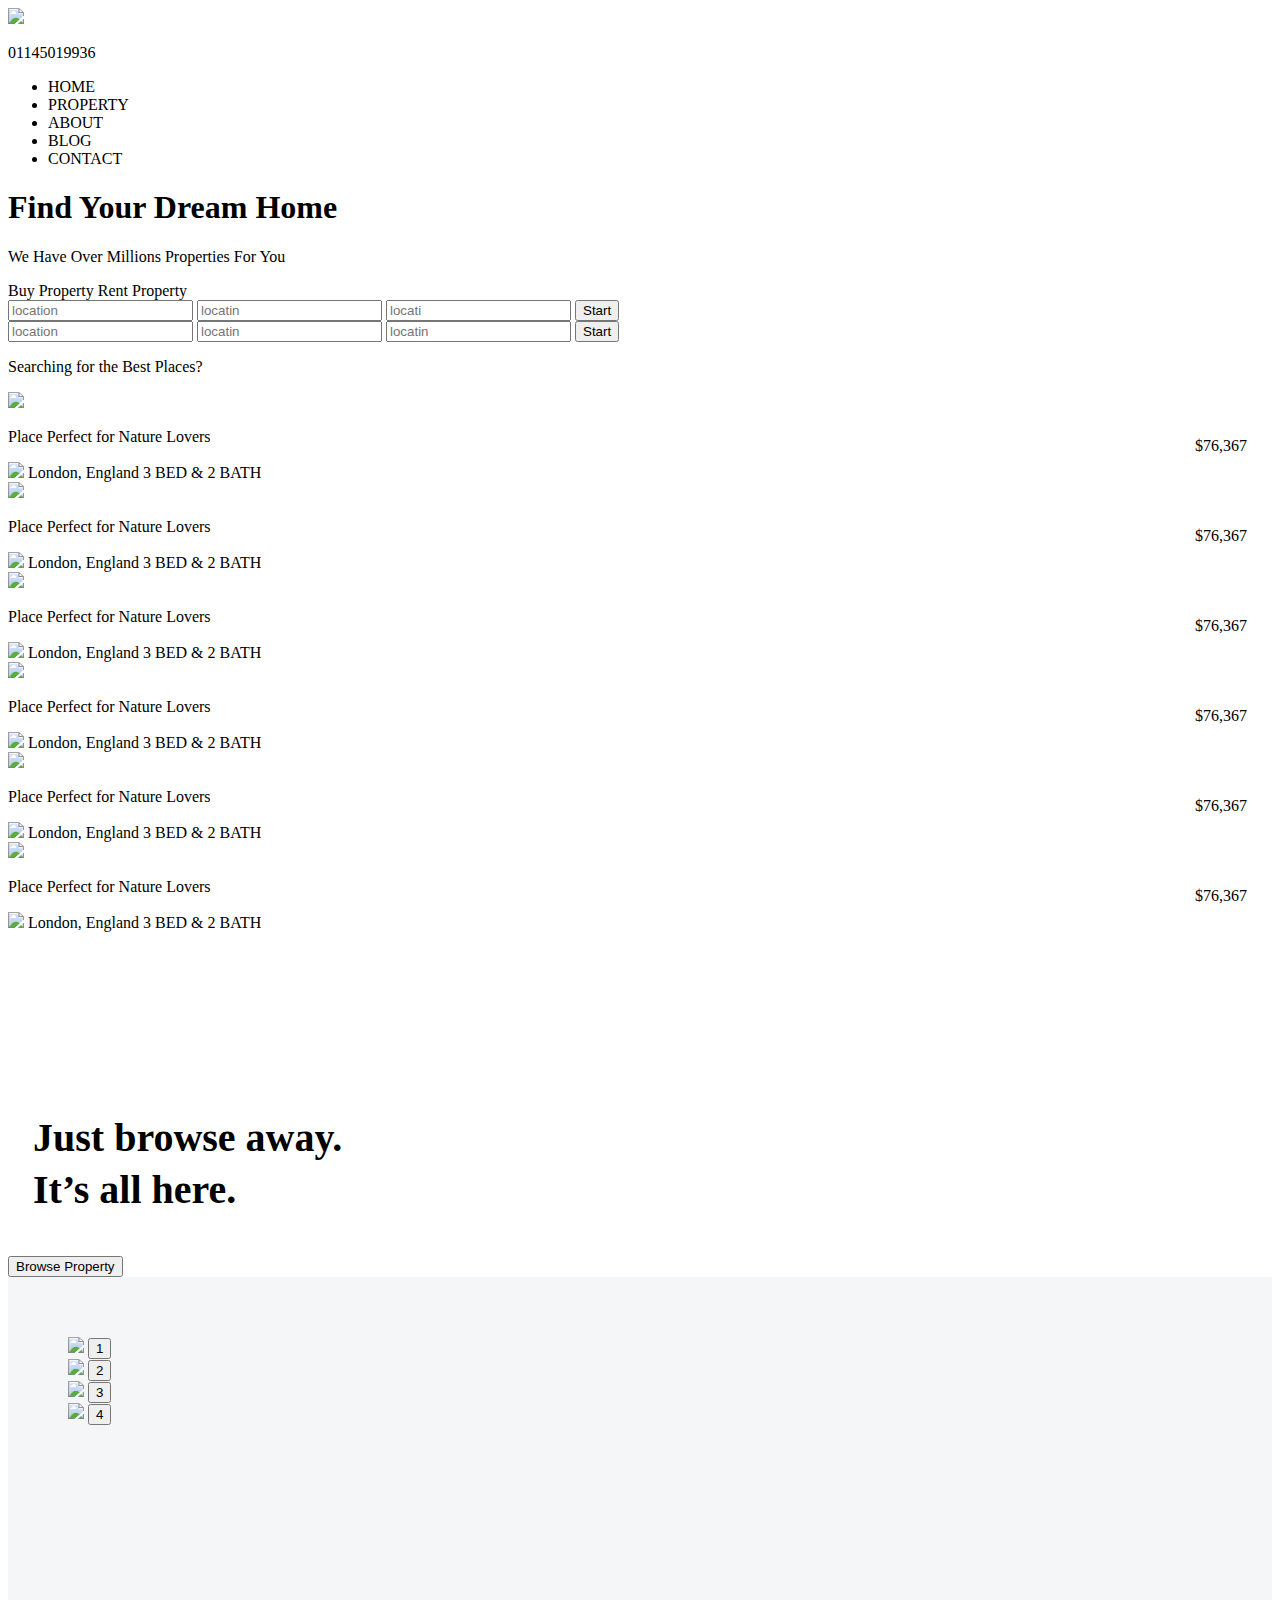
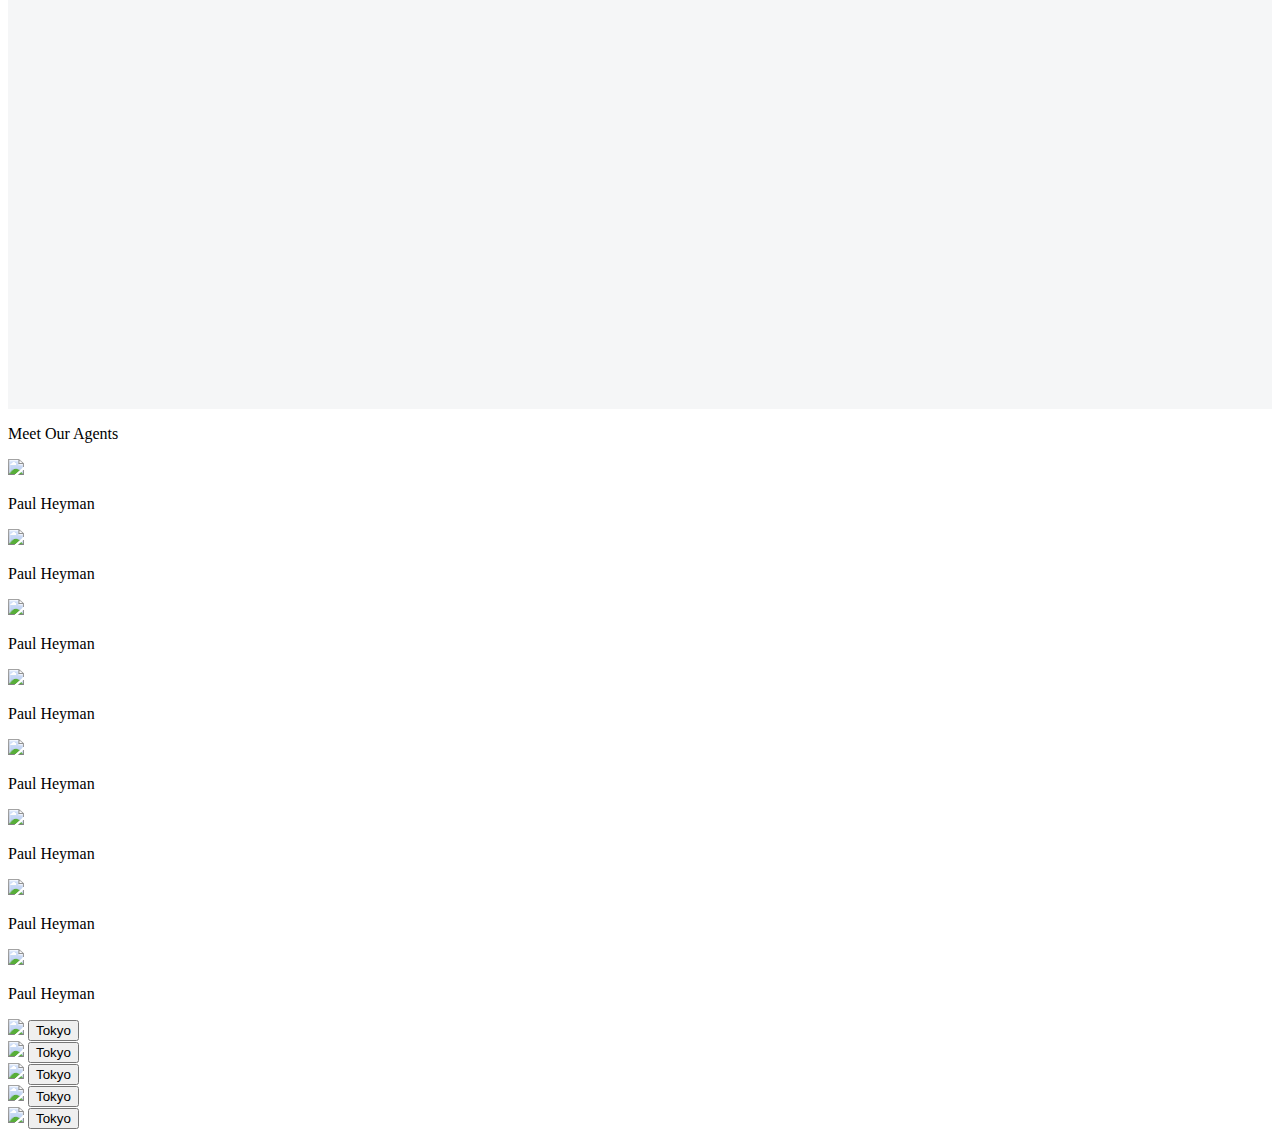
==== Real Estate Project/index.html @ 9f612362 "Update index.html" ====
<!DOCTYPE html>
<html lang="en">
<head>
    <meta charset="UTF-8">
    <meta name="viewport" content="width=device-width, initial-scale=1.0">
    <link rel="stylesheet" href="assets/css/normalize.css"/>
    <link rel="stylesheet" src="assets/css/style.css"/>
    <link rel="stylesheet" href="assets/Css/flickity.css"/>
    <link rel="preconnect" href="https://fonts.gstatic.com">
    <link href="https://fonts.googleapis.com/css2?family=Prompt&display=swap" rel="stylesheet">
    <script src="/assets/Js/plugin.js"></script>
    <script src="/assets/Js/flickity.pkgd.min.js"></script>

    <title>Testing</title>
</head>
<body>
    <nav>
        <div class="logo">
            <img src="/assets/Imgs/download.png">
        </div>
        <div class="phone">
            <p>01145019936</p>
        </div>
        <div class="list">
            <ul>
                <li>HOME</li>
                <li>PROPERTY</li>
                <li>ABOUT</li>
                <li>BLOG</li>
                <li>CONTACT</li>
            </ul>
        </div>
    </nav>
    <header>
        <div class="image">
            <div class="container">
                <div class="form">
                    <h1>Find Your Dream Home</h1>
                    <p>We Have Over Millions Properties For You</p>
                    <div class="nav">
                        <a onclick="Show1()" class="a1">Buy Property</a>
                        <a onclick="Show2(); chngcolor()" class="a2">Rent Property</a>
                    </div>
                    <div id = "form1" class="form1">
                    <input type="text" placeholder="location">
                    <input type="text" placeholder="locatin">
                    <input type="text" placeholder="locati">
                    <button>Start</button>

                    </div>
                    <div id="form2" class="form2">
                        <input type="text" placeholder="location">
                        <input type="text" placeholder="locatin">
                        <input type="text" placeholder="locatin">
                        <button>Start</button>
                    </div>
                </div>
                
            </div>
        </div>
        
    </header>
    <main>
        <div class="container">
            <p class="main-txt">
            Searching for the Best Places?
            </p>
            <div class="imgs">
                <div class="img1">
                    <img src="/assets/Imgs/download (1).png">
                    <div class="border">
                        <p>Place Perfect for Nature Lovers</p>
                        <img class="loc" src="/assets/Imgs/placeholder.svg">
                        <span class="txt1">
                        London, England
                        </span>
                        <span class="bed">3 BED & 2 BATH</span>
                        <span style="float: right;
                        margin-top: -25px;
                        margin-right: 25px;">$76,367
                        </span>
                    </div>
                    
                </div>
                <div class="img2">
                    <img src="/assets/Imgs/download (2).png">
                    <div class="border">
                        <p>Place Perfect for Nature Lovers</p>
                        <img class="loc" src="/assets/Imgs/placeholder.svg">
                        <span class="txt1">
                        London, England
                        </span>
                        <span class="bed">3 BED & 2 BATH</span>
                        <span style="float: right;
                        margin-top: -25px;
                        margin-right: 25px;">$76,367
                        </span>
                    </div>
                </div>
                <div class="img3">
                    <img src="/assets/Imgs/download (3).png">
                    <div class="border">
                        <p>Place Perfect for Nature Lovers</p>
                        <img class="loc" src="/assets/Imgs/placeholder.svg">
                        <span class="txt1">
                        London, England
                        </span>
                        <span class="bed">3 BED & 2 BATH</span>
                        <span style="float: right;
                        margin-top: -25px;
                        margin-right: 25px;">$76,367
                        </span>
                    </div>
                </div>
                <div class="img4">
                    <img src="/assets/Imgs/download (1).png">
                    <div class="border">
                        <p>Place Perfect for Nature Lovers</p>
                        <img class="loc" src="/assets/Imgs/placeholder.svg">
                        <span class="txt1">
                        London, England
                        </span>
                        <span class="bed">3 BED & 2 BATH</span>
                        <span style="float: right;
                        margin-top: -25px;
                        margin-right: 25px;">$76,367
                        </span>
                    </div>
                </div>
                <div class="img5">
                    <img src="/assets/Imgs/download (2).png">
                    <div class="border">
                        <p>Place Perfect for Nature Lovers</p>
                        <img class="loc" src="/assets/Imgs/placeholder.svg">
                        <span class="txt1">
                        London, England
                        </span>
                        <span class="bed">3 BED & 2 BATH</span>
                        <span style="float: right;
                        margin-top: -25px;
                        margin-right: 25px;">$76,367
                        </span>
                    </div>
                </div>
                <div class="img6">
                    <img src="/assets/Imgs/download (3).png">
                    <div class="border">
                        <p>Place Perfect for Nature Lovers</p>
                        <img class="loc" src="/assets/Imgs/placeholder.svg">
                        <span class="txt1">
                        London, England
                        </span>
                        <span class="bed">3 BED & 2 BATH</span>
                        <span style="float: right;
                        margin-top: -25px;
                        margin-right: 25px;">$76,367
                        </span>
                    </div>
                </div>
            </div>
        </div>
        <section class="section-lft">
            <div class="lft">
                <p style="line-height: 1.3;font-size: 40px;font-weight: 700;margin-left: 25px; margin-top:20vh;">
                    Just browse away.<br>
                    It’s all here.
                </p>
                <button class="btn-2" type="button">Browse Property</button>
            </div>
            <div class="rit"></div>
        </section>
        <div style="    background: #F5F6F7; height: 68vh; padding: 60px;">
            <div class="container1">
                <section class="dwayer">
                    <div class="sora1">
                        <img src="/assets/Imgs/download (5).png">
                        <button type="button">1</button>
                    </div>
                    <div class="sora2">
                        <img src="/assets/Imgs/download (5).png">
                        <button type="button">2</button>
                    </div>
                    <div class="sora3">
                        <img src="/assets/Imgs/download (5).png">
                        <button type="button">3</button>
                    </div>
                    <div class="sora4">
                        <img src="/assets/Imgs/download (5).png">
                        <button type="button">4</button>
                    </div>
                </section>
            </div>
        </div>
        <section>
            <p class="txtt">
                Meet Our Agents
            </p>

            <div class="main-carousel" data-flickity='{ "cellAlign": "center", "contain": true }'>
                <div class="cell"><img src="/assets/Imgs/download (6).png">
                    <p>Paul Heyman</p>
                </div>
                <div class="cell"><img src="/assets/Imgs/download (6).png">
                    <p>Paul Heyman</p>
        
                </div>
                <div class="cell"><img src="/assets/Imgs/download (6).png">
                    <p>Paul Heyman</p>
        
                </div>
                <div class="cell"><img src="/assets/Imgs/download (6).png">
                    <p>Paul Heyman</p>
        
                </div>
                <div class="cell"><img src="/assets/Imgs/download (6).png">
                    <p>Paul Heyman</p>
        
                </div>
                <div class="cell"><img src="/assets/Imgs/download (6).png">
                    <p>Paul Heyman</p>
        
                </div>
                <div class="cell"><img src="/assets/Imgs/download (6).png">
                    <p>Paul Heyman</p>
        
                </div>
                <div class="cell"><img src="/assets/Imgs/download (6).png">
                    <p>Paul Heyman</p>
        
                </div>
            </div>
        </section>
        <section>
            <div class="pic">
                <div class="pics">
                    <img src="/assets/Imgs/download (7).png">
                    <button type="button">Tokyo</button>   
                </div>
                <div class="pics">
                    <img src="/assets/Imgs/download (7).png">
                    <button type="button">Tokyo</button>   
 
                </div>
                <div class="pics">
                    <img src="/assets/Imgs/download (7).png">
                    <button type="button">Tokyo</button>   
 
                </div>
                <div class="pics">
                    <img src="/assets/Imgs/download (7).png">
                    <button type="button">Tokyo</button>     
                </div>
                <div class="pics">
                    <img src="/assets/Imgs/download (7).png">
                    <button type="button">Tokyo</button>   
                </div>
            </div>
            <div class="footer">
                
            </div>
        </section>
    </main>



    

    
</body>
</html>
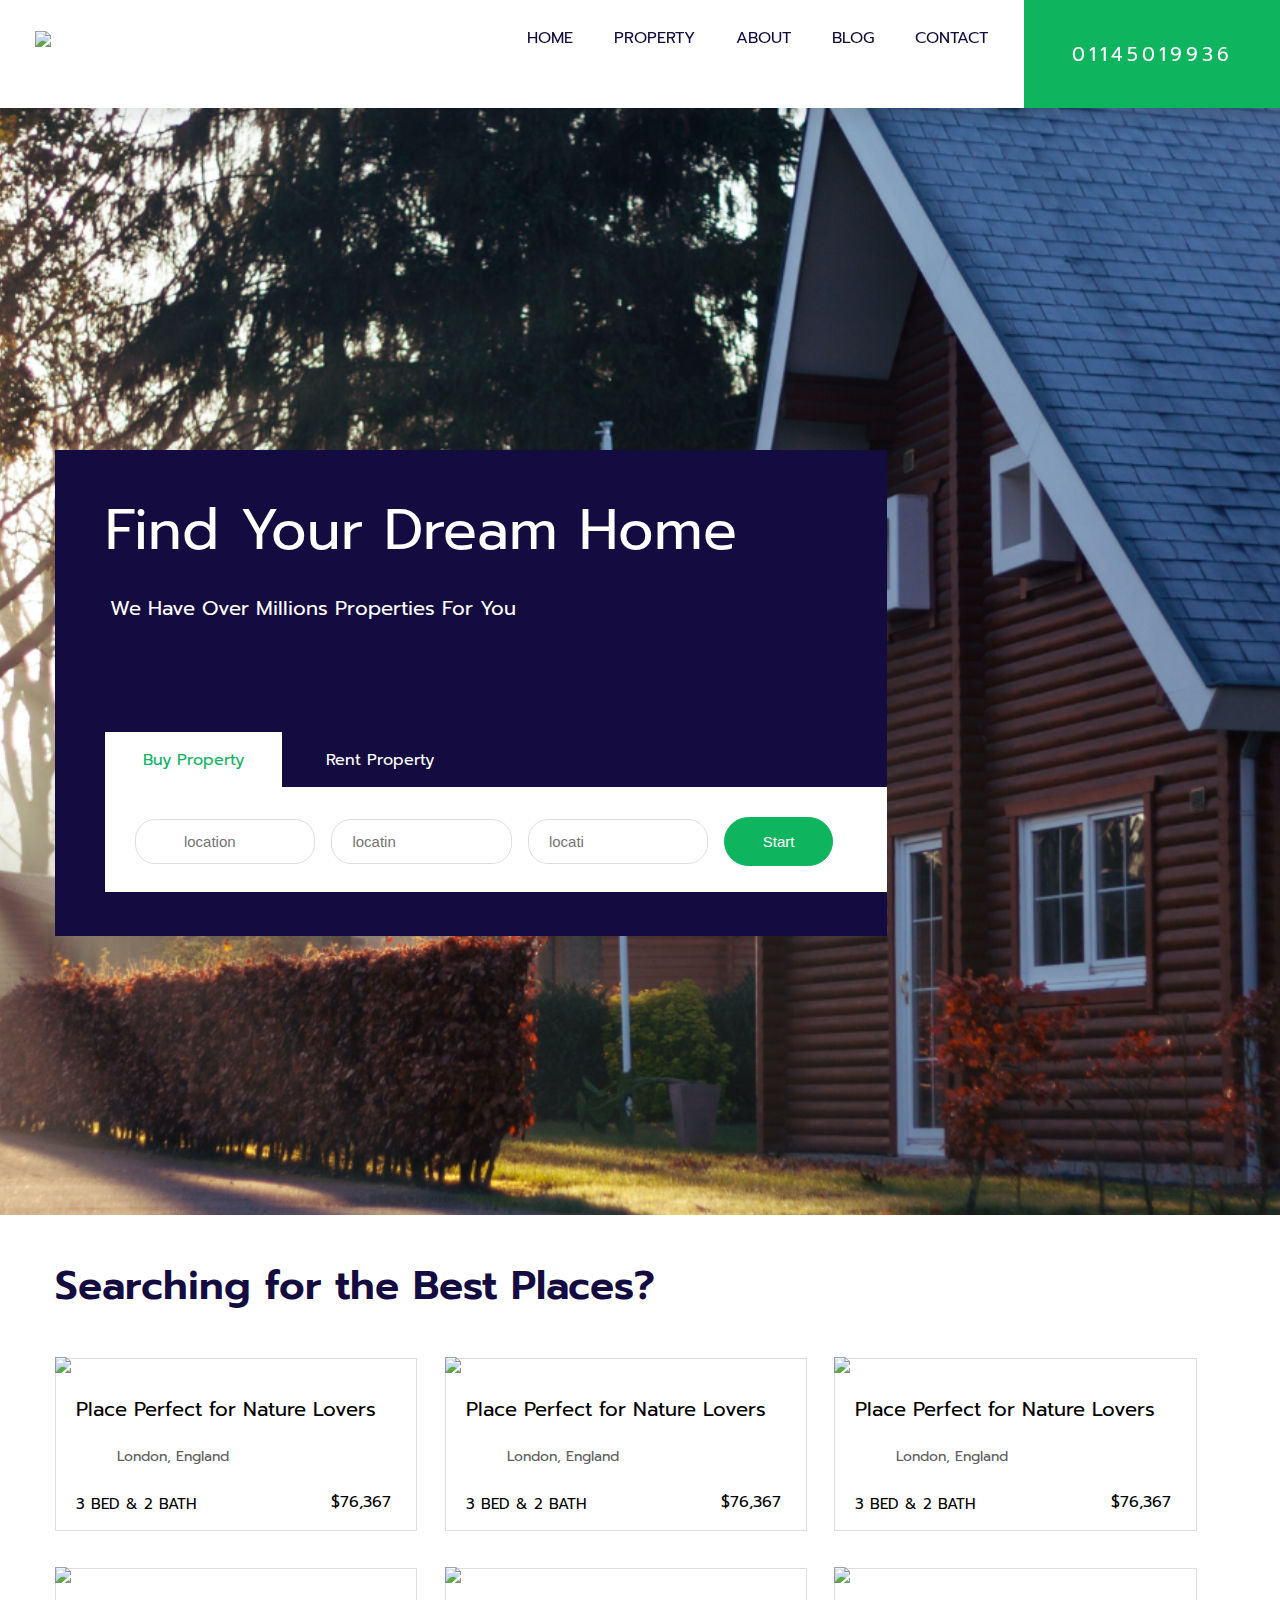
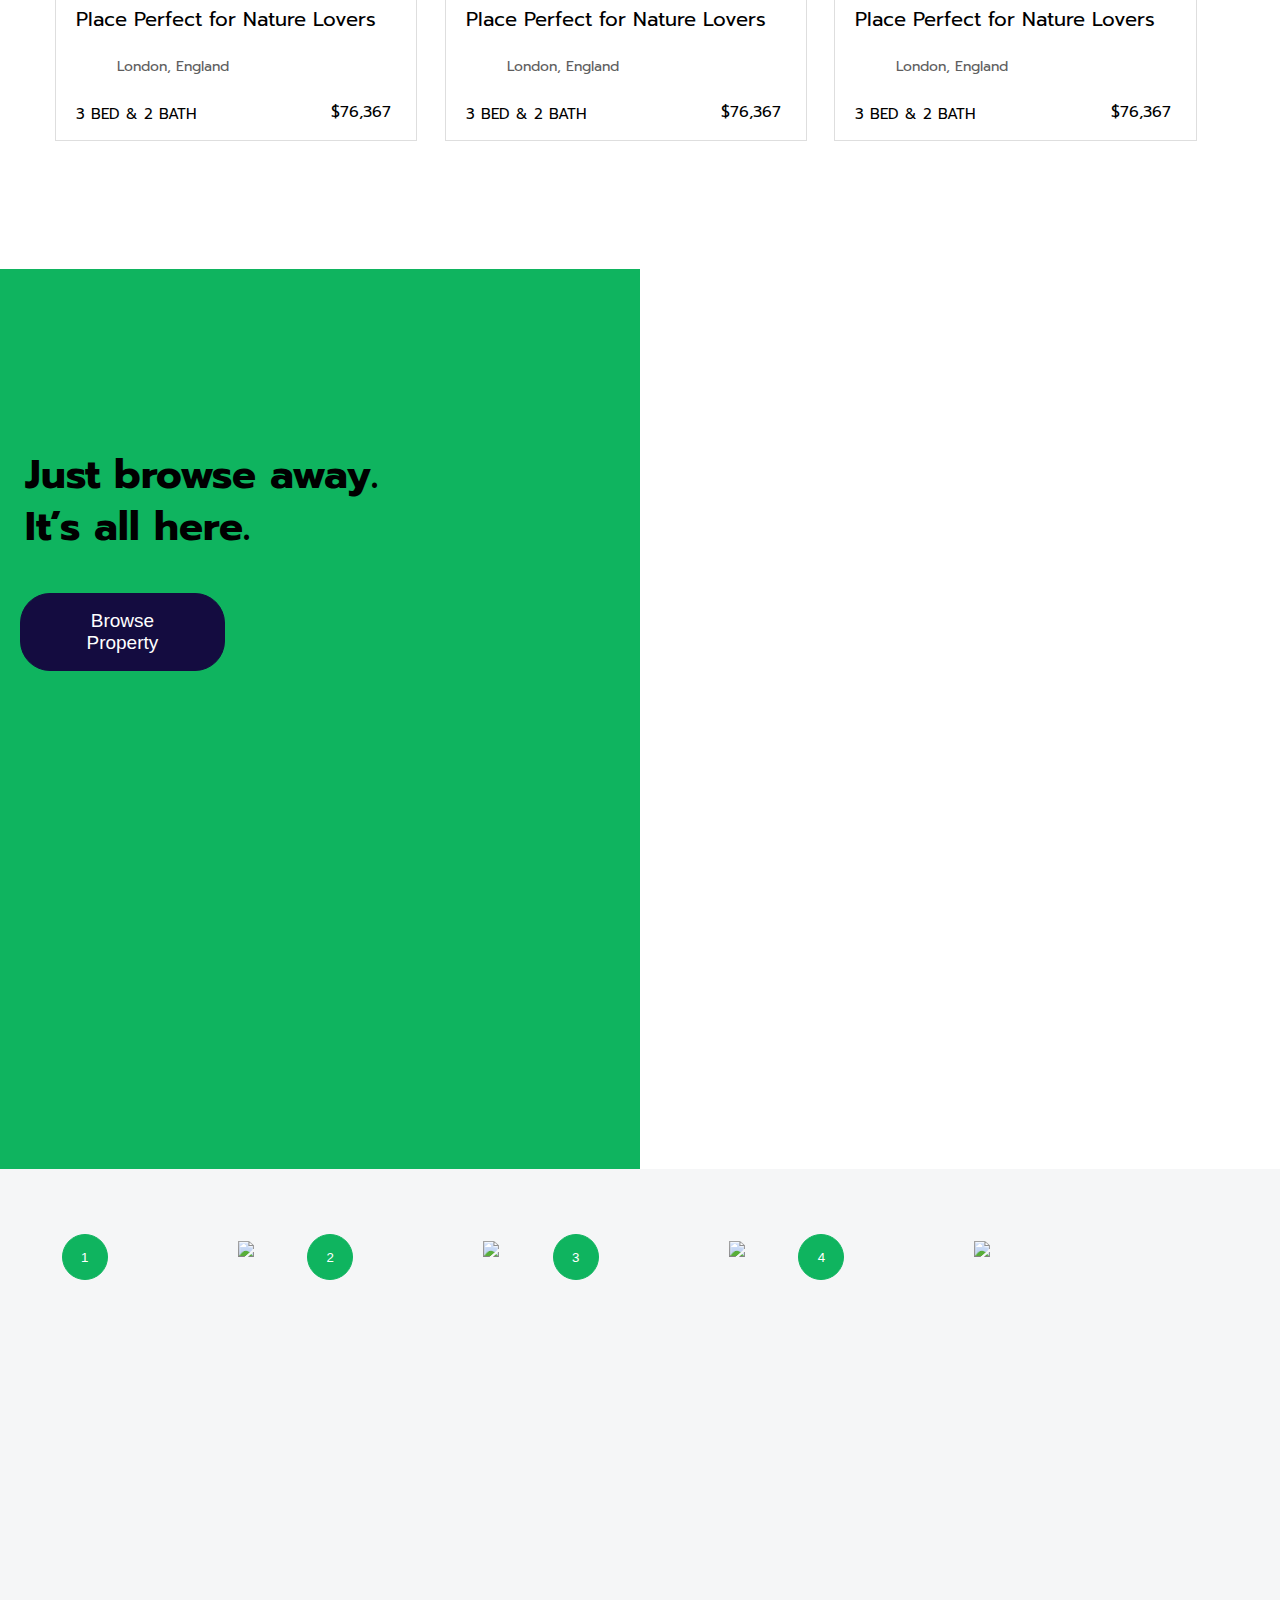
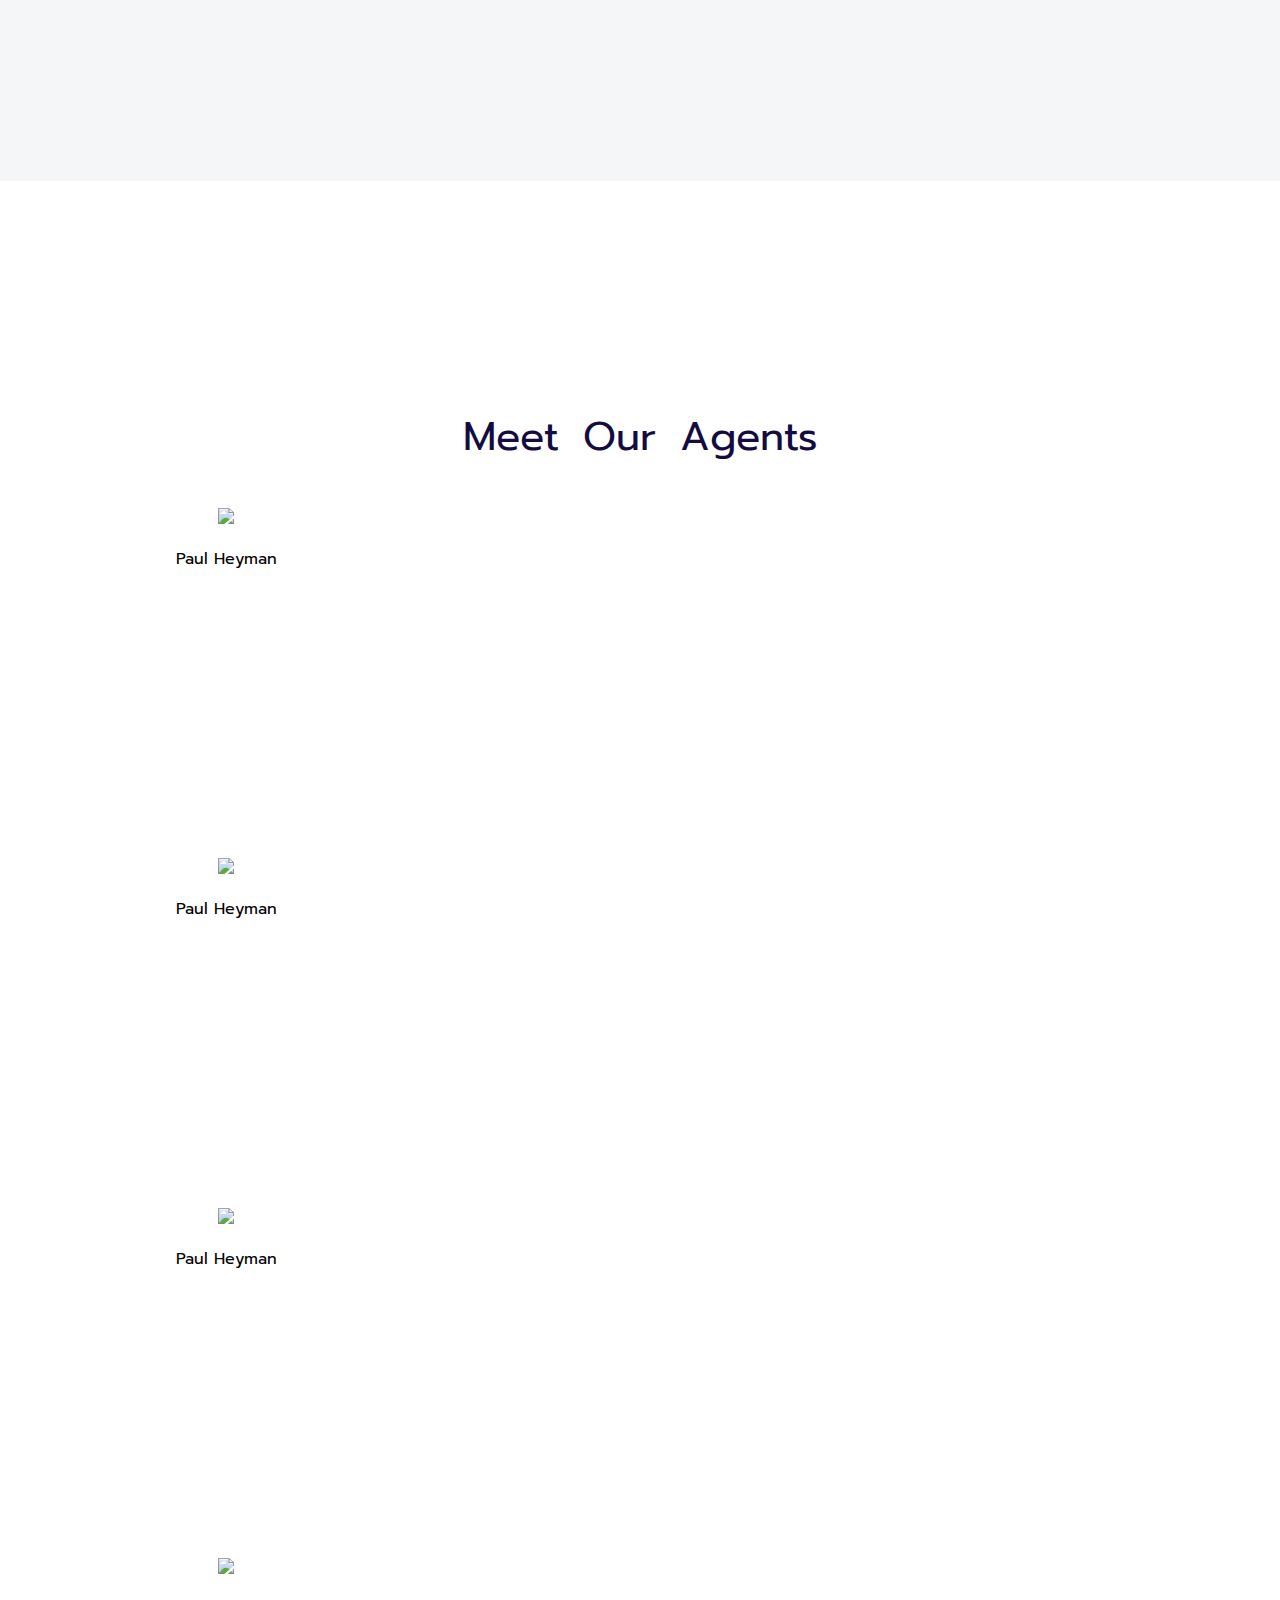
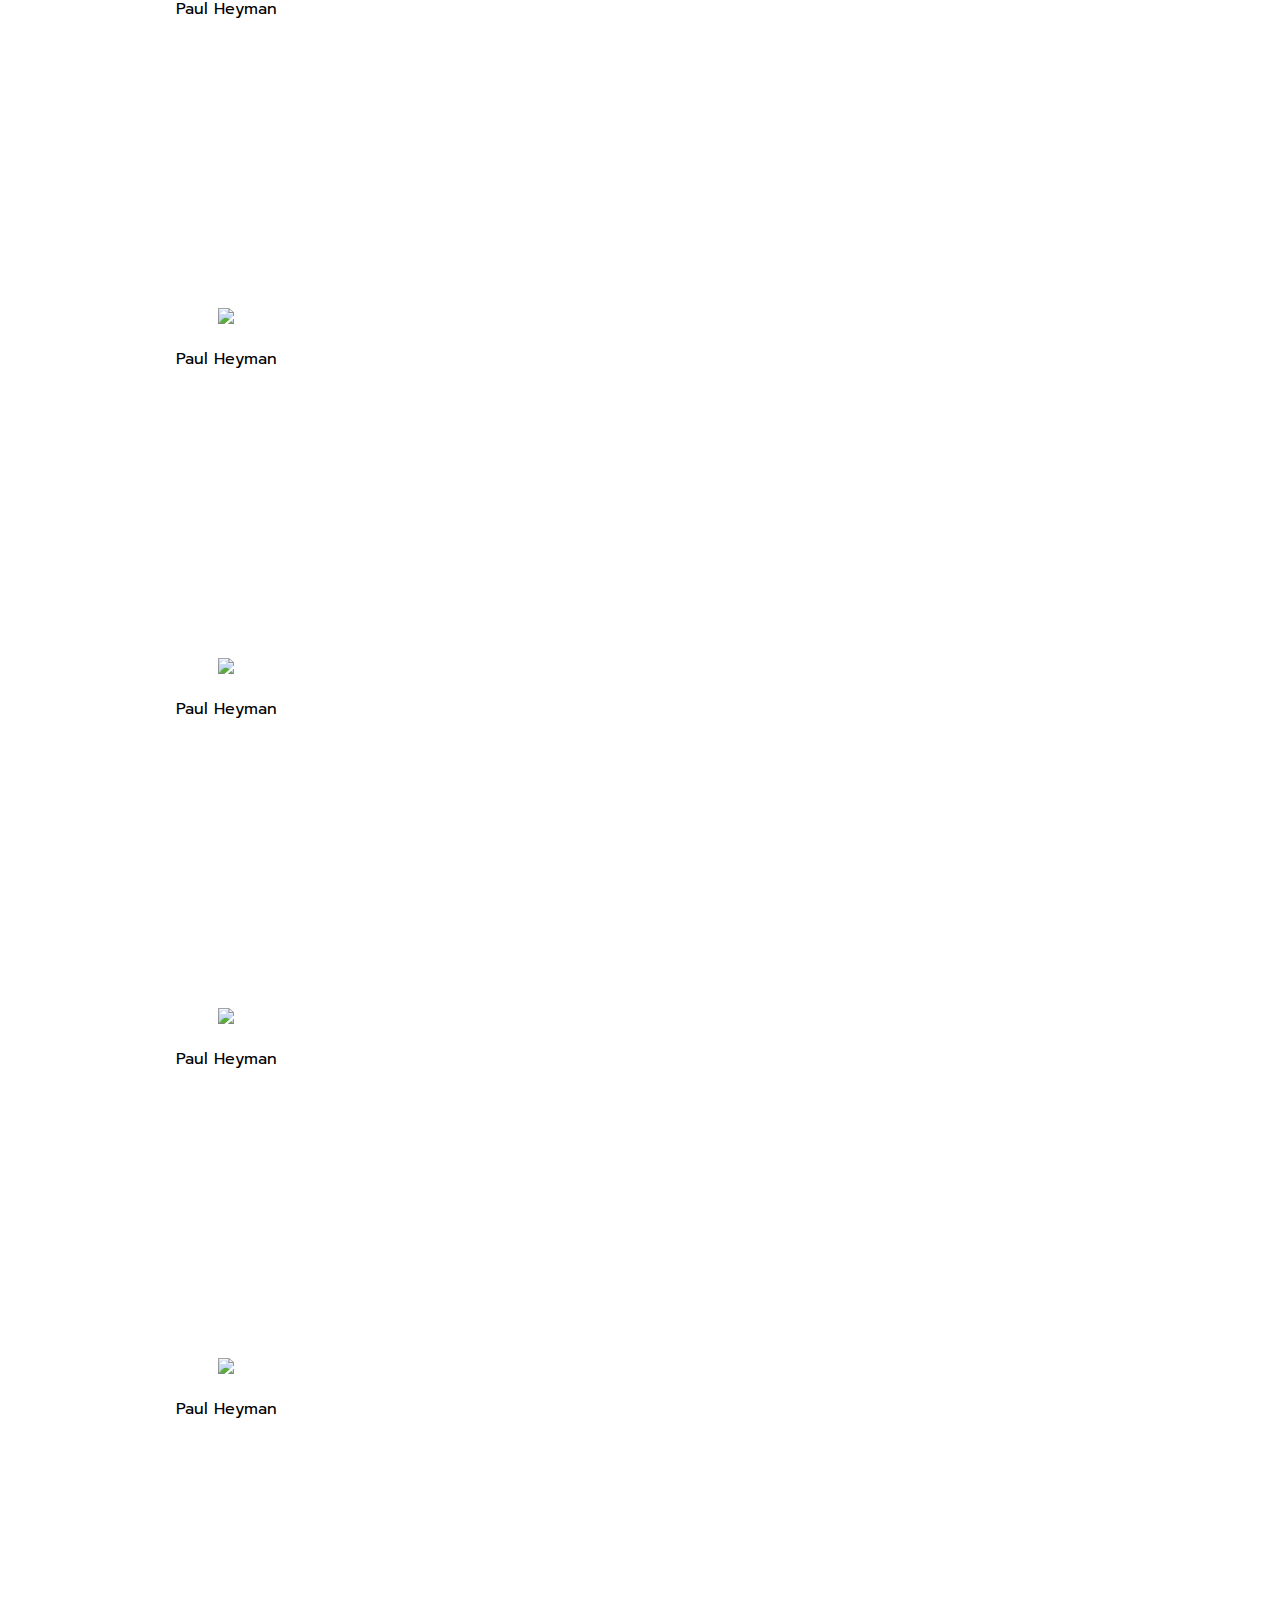
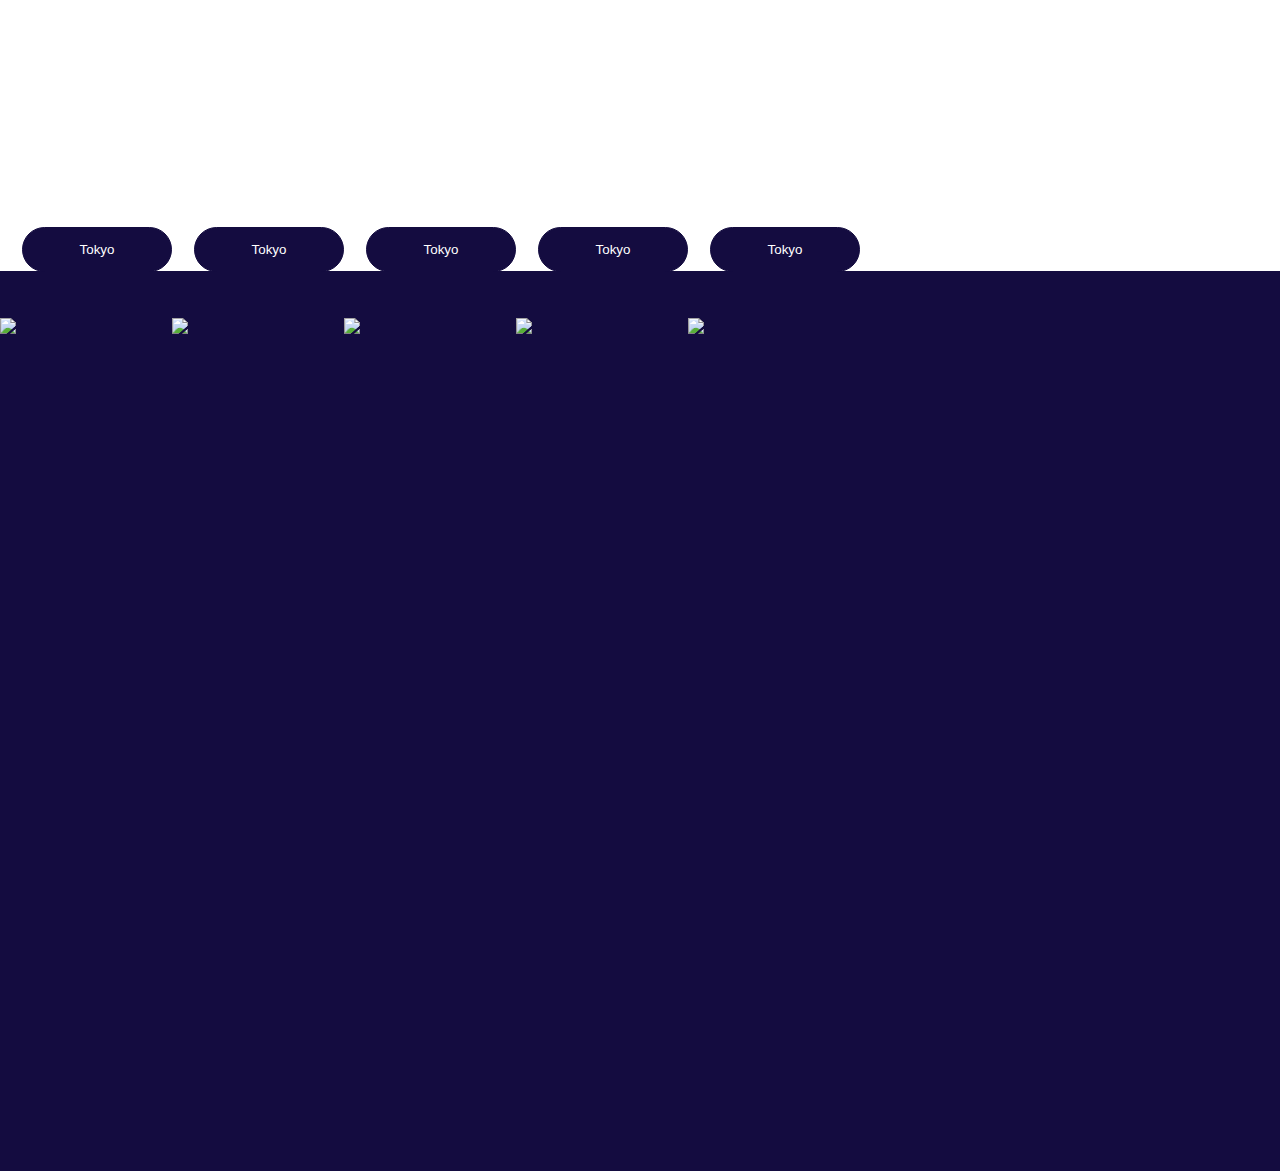
==== commit 8910c53c: "Update index.html" ====
--- a/Real Estate Project/index.html
+++ b/Real Estate Project/index.html
@@ -3,8 +3,8 @@
 <head>
     <meta charset="UTF-8">
     <meta name="viewport" content="width=device-width, initial-scale=1.0">
-    <link rel="stylesheet" href="assets/css/normalize.css"/>
-    <link rel="stylesheet" src="assets/css/style.css"/>
+    <link rel="stylesheet" href="assets/Css/normalize.css"/>
+    <link href="assets/Css/style.css" rel="stylesheet"/>
     <link rel="stylesheet" href="assets/Css/flickity.css"/>
     <link rel="preconnect" href="https://fonts.gstatic.com">
     <link href="https://fonts.googleapis.com/css2?family=Prompt&display=swap" rel="stylesheet">
--- a/Real Estate Project/assets/Css/style.css
+++ b/Real Estate Project/assets/Css/style.css
@@ -0,0 +1,423 @@
+/* Start General Rules */
+* {
+    box-sizing: border-box;
+}
+body {
+    padding:0;
+    margin: 0;
+}
+ul {
+    list-style-type:none;
+    padding:0;
+    margin:0;
+    text-decoration: none;
+}
+.container {
+    width:1170px;
+    margin:auto;
+
+}
+.clear {
+    clear:both;
+}
+/* End General Rules */
+body{
+    font-family: "Prompt", sans-serif;
+    height: fit-content;
+}
+nav{
+    height: 12vh;
+    position: fixed;
+    top: 0;
+    width: 100%;
+    background-color: white;
+    z-index: 100;
+    box-shadow: 0 10px 15px rgb(25 25 25 / 10%);
+}
+.logo{
+    padding-left: 35px;
+    padding-top: 30px;
+    display: inline-block;
+}
+.phone{
+    width: 20%;
+    display: inline-flex;
+    float: right;
+    background-color: #0FB45F;
+    justify-content: center;
+    height: 100%;
+    letter-spacing: 4px;
+    align-items: center;
+    color: white;
+}
+.phone p{
+    float: right;
+    font-weight: 400;
+    font-size: larger;
+    margin: 20px;
+}
+.list{
+    float: right;
+    display: flex;
+    width: 42%;
+}
+.list ul{
+    display: flex;
+    padding: 26px;
+    padding-top: 26px;
+}
+.list li{
+    float: right;
+    padding: 15px;
+    padding-top: 0;
+    padding-right: 26px;
+    font-weight: 400;
+    font-size: 16px;
+    color: #140C40;
+}
+.form{
+    height: 54vh;
+    width: 65%;
+    position: absolute;
+    top: 50%;
+    background-color: #140C40;
+}
+header{
+    background-image: url(../Imgs/h1_hero1.png);
+    height: 135vh;
+    background-repeat: no-repeat;
+    background-size: cover; 
+    background-position: top center;  
+
+}
+.form h1{
+    padding-left: 50px;
+    padding-top: 0px;
+    font-size: 56px;
+    font-weight: 400;
+    color: #fff;
+    margin-bottom: auto;
+}
+.form p{
+    padding-left: 55px;
+    color: #fff;
+    margin-bottom: 125px;
+    font-size: 20px;
+}
+    
+
+.a1{
+    color: #0FB45F;
+    background-color: #fff;
+    padding: 16px 38px;
+    margin-left: 6%;
+}
+.a2{
+    padding: 16px 38px;
+    color: #fff;
+}
+.form1{
+    margin-top: 15px;
+    margin-left: 6%;
+    background-color: #fff;
+    padding: 30px;
+    height: 105px;
+    width: 94%;
+}
+.form2{
+    margin-top: -105px;
+    margin-left: 6%;
+    background-color: #fff;
+    display: none;
+    height: 105px;
+    padding: 30px;
+    width: 94%;
+}
+.form input{
+    border-radius: 20px;
+    border-width: 1px;
+    border-style: solid;
+    border-color: #DEDEDE;
+    height:45px;
+    margin-right: 10px;
+    color:#5E5E5E;
+    font-weight: 400;
+    width: 25%;
+    outline: none;
+    font-size: 15px;
+    padding-left: 20px;
+}
+.form input[placeholder = "location"]{
+    padding: 9px 10px 9px 48px;
+
+}
+.form button{
+    border-radius: 30px;
+    background-color: #0FB45F;
+    border:1px solid #0FB45F;
+    padding: 15px;
+    color: white;
+    font-size: 15px;
+    width: 15%;
+
+
+}
+.main-txt{
+    color: #140C40;
+    font-size: 40px;
+    font-weight: 600;
+}
+.imgs{
+    width: 100%;
+    display: flex;
+    flex-wrap: wrap;
+}
+.img1{
+    width: 33.3%;
+}
+
+.img2{
+    width: 33.3%;
+}
+.img3{
+    width: 33.3%;
+}
+.img4{
+    width: 33.3%;
+    margin-top: 3%;
+}
+.img5{
+    width: 33.3%;
+    margin-top: 3%;
+
+}
+.img6{
+    width: 33.3%;
+    margin-top: 3%;
+
+}
+.img1 p{
+    padding-left: 20px;
+    font-size: 20px;
+}
+.txt1{
+    font-size: 14px;
+    color: #5E5E5E;
+    margin-left: 20px;
+}
+.img2 p{
+    padding-left: 20px;
+    font-size: 20px;
+}
+.img3 p{
+    padding-left: 20px;
+    font-size: 20px;
+}
+.img4 p{
+    padding-left: 20px;
+    font-size: 20px;
+}
+.img5 p{
+    padding-left: 20px;
+    font-size: 20px;
+}
+.img6 p{
+    padding-left: 20px;
+    font-size: 20px;
+}
+.border{
+    width: 93%;
+    margin-top: -22px;
+    padding: 15px 0px;
+    border: 1px solid #DEDEDE;
+}   
+.loc{
+    width: 15px;
+    height: 15px;
+    margin-left: 20px;
+}
+.bed{
+    font-size: 15px;
+    margin-top: 25px;
+    margin-left: 20px;
+    display: flex;
+}
+.section-lft{
+    width: 100%;
+}
+.lft{
+    background-color: #0FB45F;
+    overflow: hidden;
+    height: 100vh;
+    margin-top: 10%;
+    width: 50%;
+}
+.rit{
+    overflow: hidden;
+    height: 100vh;
+    margin-top: -100vh;
+    float: right;
+    width: 50%; 
+    background-image: url(/assets/Imgs/download\ \(4\).png);
+    background-size: cover;
+    background-repeat: no-repeat;
+
+}
+.btn-2{
+    border-radius: 30px;
+    width: 32%;
+    margin-left: 20px;
+    font-size: 19px;
+    color: white;
+    background-color:#140C40 ;
+    padding: 16px 34px;
+    border: 1px solid #140C40;
+    font-weight: 500;
+    cursor: pointer;
+}
+.dwayer{
+    justify-content: center;
+    display: flex;
+    justify-content: space-evenly;
+}
+section .container1{
+    margin-left: auto;
+    padding-right: 15px;
+    width: 100%;
+    margin-right: auto;
+    padding-left: 15px;
+    padding: 60px;
+    background: #F5F6F7;
+}
+.sora1 button{
+    border-radius: 50%;
+    border: 1px solid #0FB45F;
+    color: white;
+    background-color: #0FB45F;
+    transform: translate(-22vh, 5px);
+    width: 46px;
+    height: 46px;
+    
+}
+.sora1 img{
+    transform: scale(1);
+    transition: 0.4s;
+    height: 216px;
+}
+.sora2 img{
+    transform: scale(1);
+    transition: 0.4s;
+    height: 216px;
+}.sora3 img{
+    transform: scale(1);
+    transition: 0.4s;
+    height: 216px;
+}.sora4 img{
+    transform: scale(1);
+    transition: 0.4s;
+    height: 216px;
+}
+.sora1 img:hover{
+    transform: scale(0.8);
+}
+.sora2 img:hover{
+    transform: scale(0.8);
+}.sora3 img:hover{
+    transform: scale(0.8);
+}.sora4 img:hover{
+    transform: scale(0.8);
+}
+.sora2 button{
+    border-radius: 50%;
+    border: 1px solid #0FB45F;
+    color: white;
+    background-color: #0FB45F;
+    transform: translate(-22vh, 5px);
+    width: 46px;
+    height: 46px;
+    
+}.sora3 button{
+    border-radius: 50%;
+    border: 1px solid #0FB45F;
+    color: white;
+    background-color: #0FB45F;
+    transform: translate(-22vh, 5px);
+    width: 46px;
+    height: 46px;
+    
+}.sora4 button{
+    border-radius: 50%;
+    border: 1px solid #0FB45F;
+    color: white;
+    background-color: #0FB45F;
+    transform: translate(-22vh, 5px);
+    width: 46px;
+    height: 46px;
+}
+.txtt{
+    font-size: 40px;
+    text-align: center;
+    color: #140C40;
+    word-spacing: 1vh;
+    margin-top: 25vh;
+
+}
+.main-slide{
+    display: flex;
+    flex-wrap: wrap;
+    outline: none;
+    width: 1170px;
+    margin: auto;
+}
+.imgs1{
+    animation: slide 4s linear forwards;
+    padding-right:25px;
+}
+
+
+
+
+
+.cell{
+    width: 33%;
+    height: 350px;
+    margin: 0 15px;
+    text-align: center;
+}
+
+.pic{
+    width: 100%;
+    margin-top: 200px;
+    display: flex;
+}
+.pics{
+    text-align: center;
+}
+.pics img{
+    width:100%; 
+}
+.pics button:hover{
+    transform: translateY(-100px);
+    transition: 0.3s ease-in-out;
+    background: #0FB45F;
+    border-color: #0FB45F;
+}
+.pics img:hover{
+    filter:brightness(50%);
+    transition: 0.4s;
+}
+.pics button{
+    color: white;
+    height: 45px;
+    border: 1px solid rgb(20, 12, 64);
+    background: rgb(20, 12, 64);
+    z-index: 2;
+    width: 150px;
+    border-radius: 30px;
+    transform: translateY(-80px);
+}
+.footer{
+    background: #140C40;
+    height: 100vh;
+    margin-top: -9vh;
+}
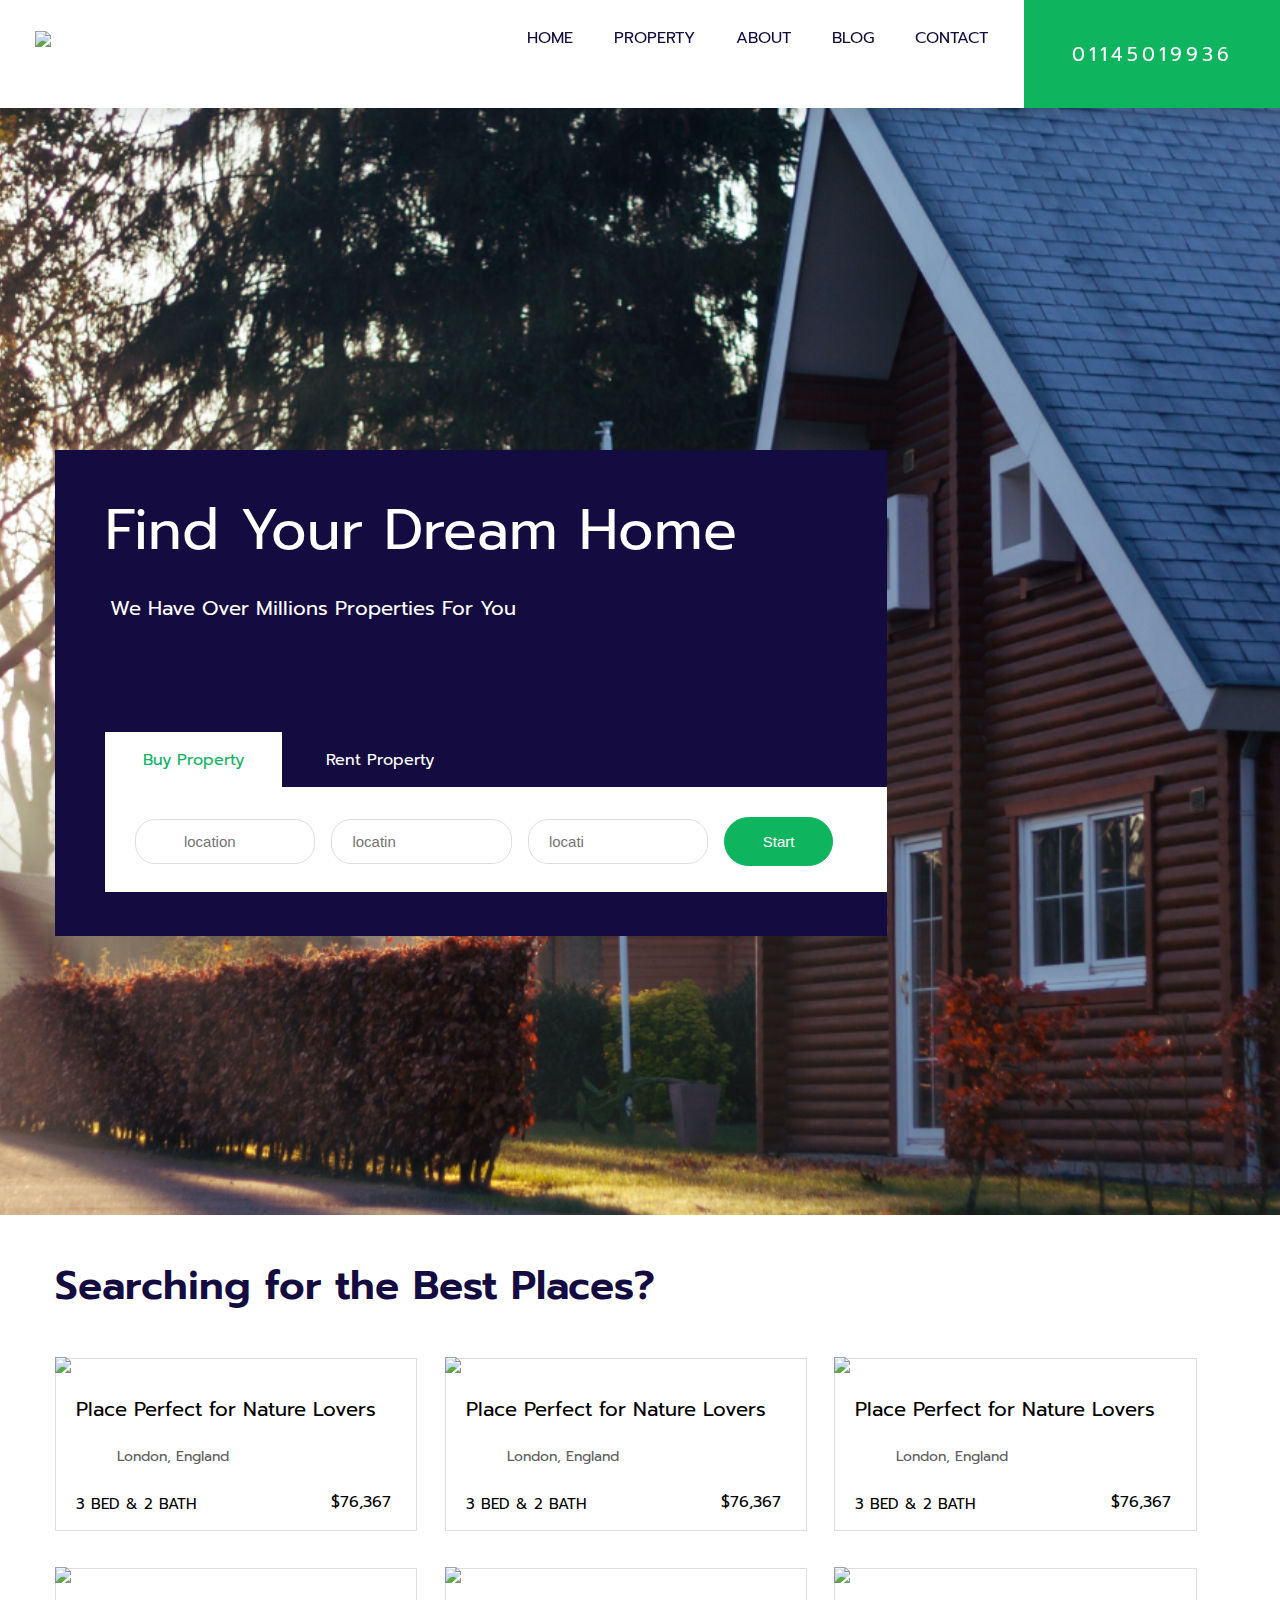
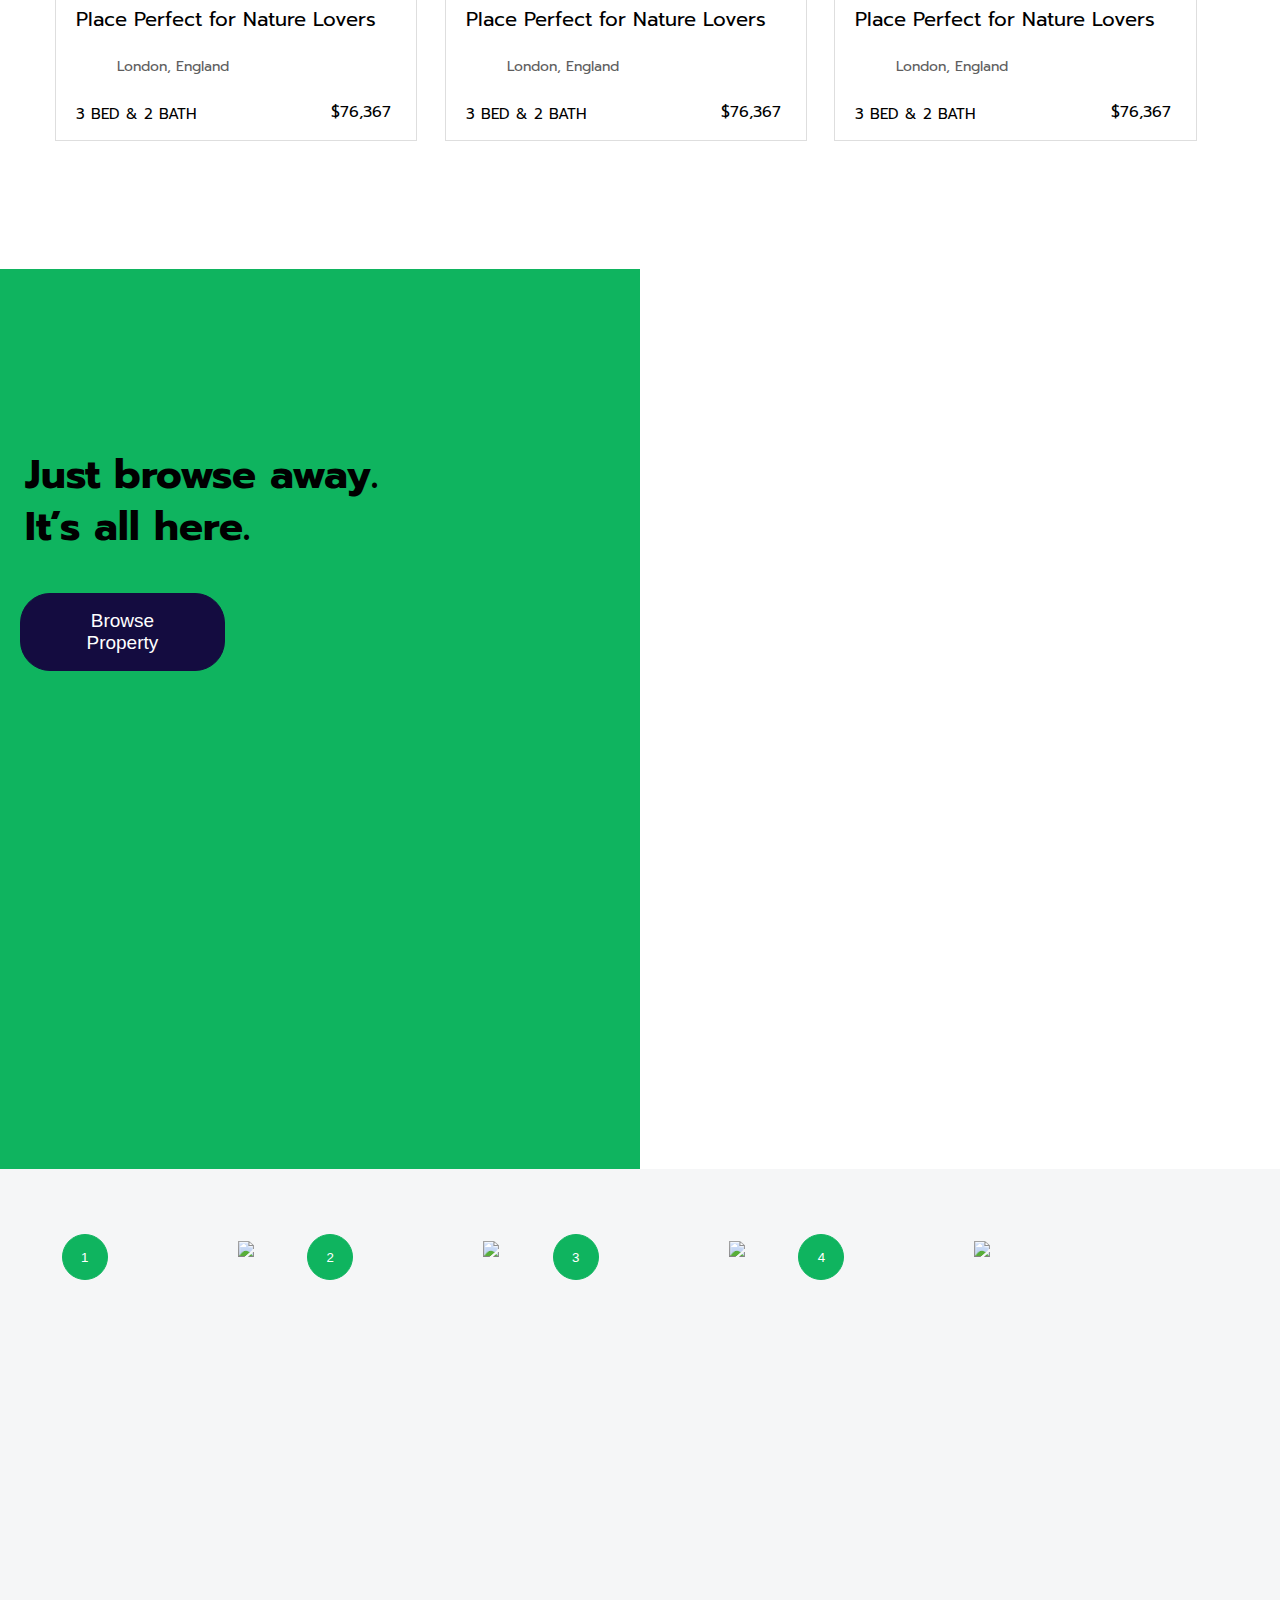
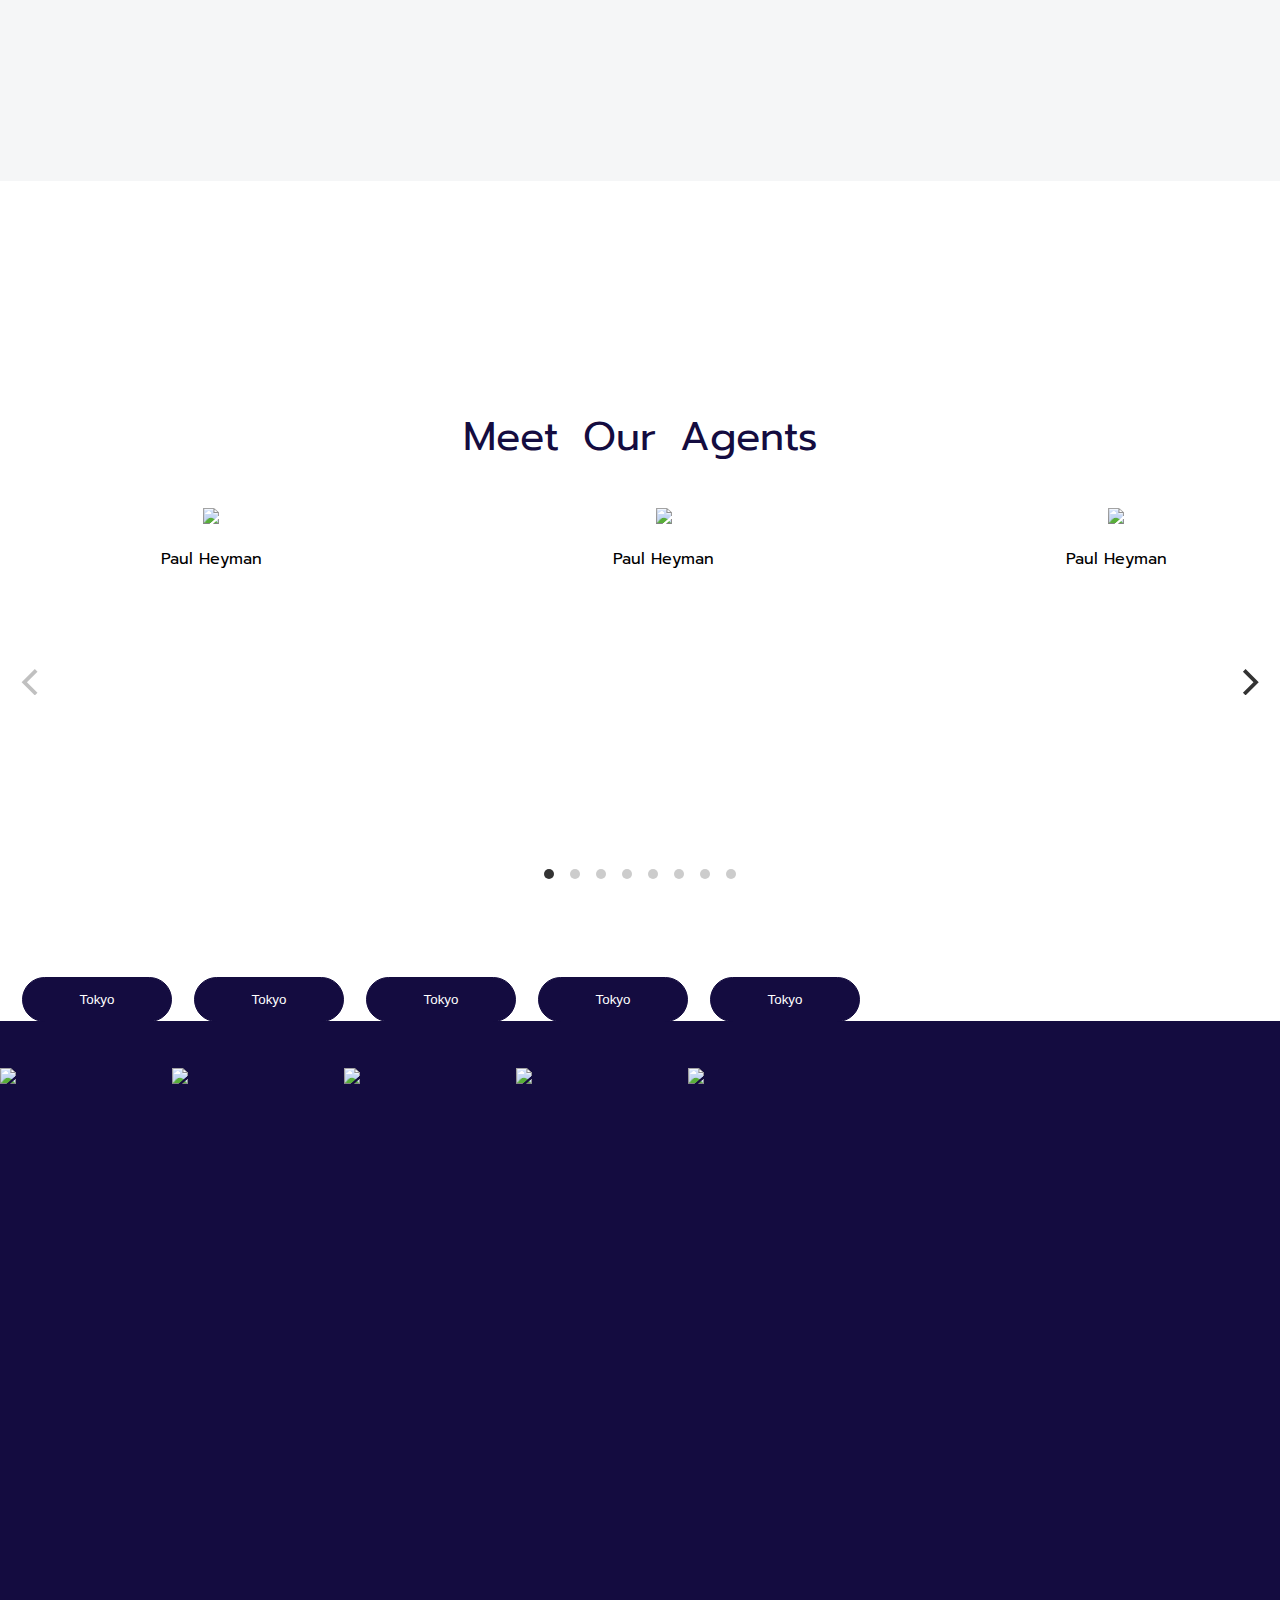
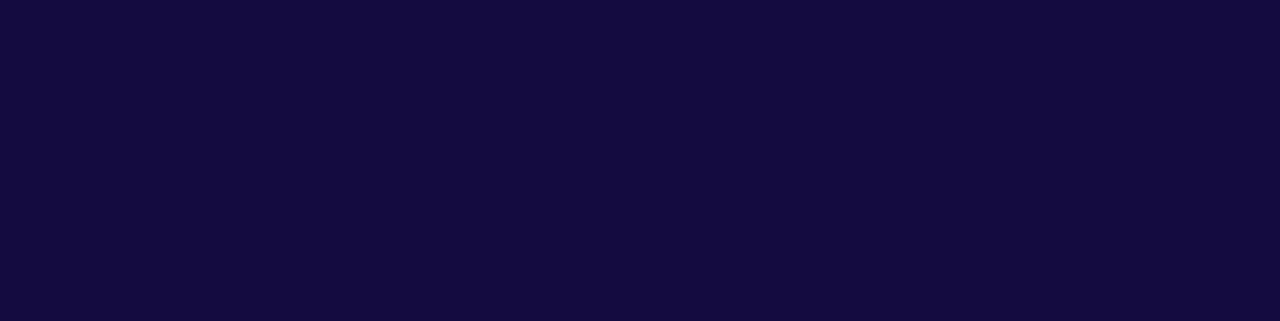
==== commit 12b5124e: "Update index.html" ====
--- a/Real Estate Project/index.html
+++ b/Real Estate Project/index.html
@@ -8,8 +8,8 @@
     <link rel="stylesheet" href="assets/Css/flickity.css"/>
     <link rel="preconnect" href="https://fonts.gstatic.com">
     <link href="https://fonts.googleapis.com/css2?family=Prompt&display=swap" rel="stylesheet">
-    <script src="/assets/Js/plugin.js"></script>
-    <script src="/assets/Js/flickity.pkgd.min.js"></script>
+    <script src="assets/Js/plugin.js"></script>
+    <script src="assets/Js/flickity.pkgd.min.js"></script>
 
     <title>Testing</title>
 </head>
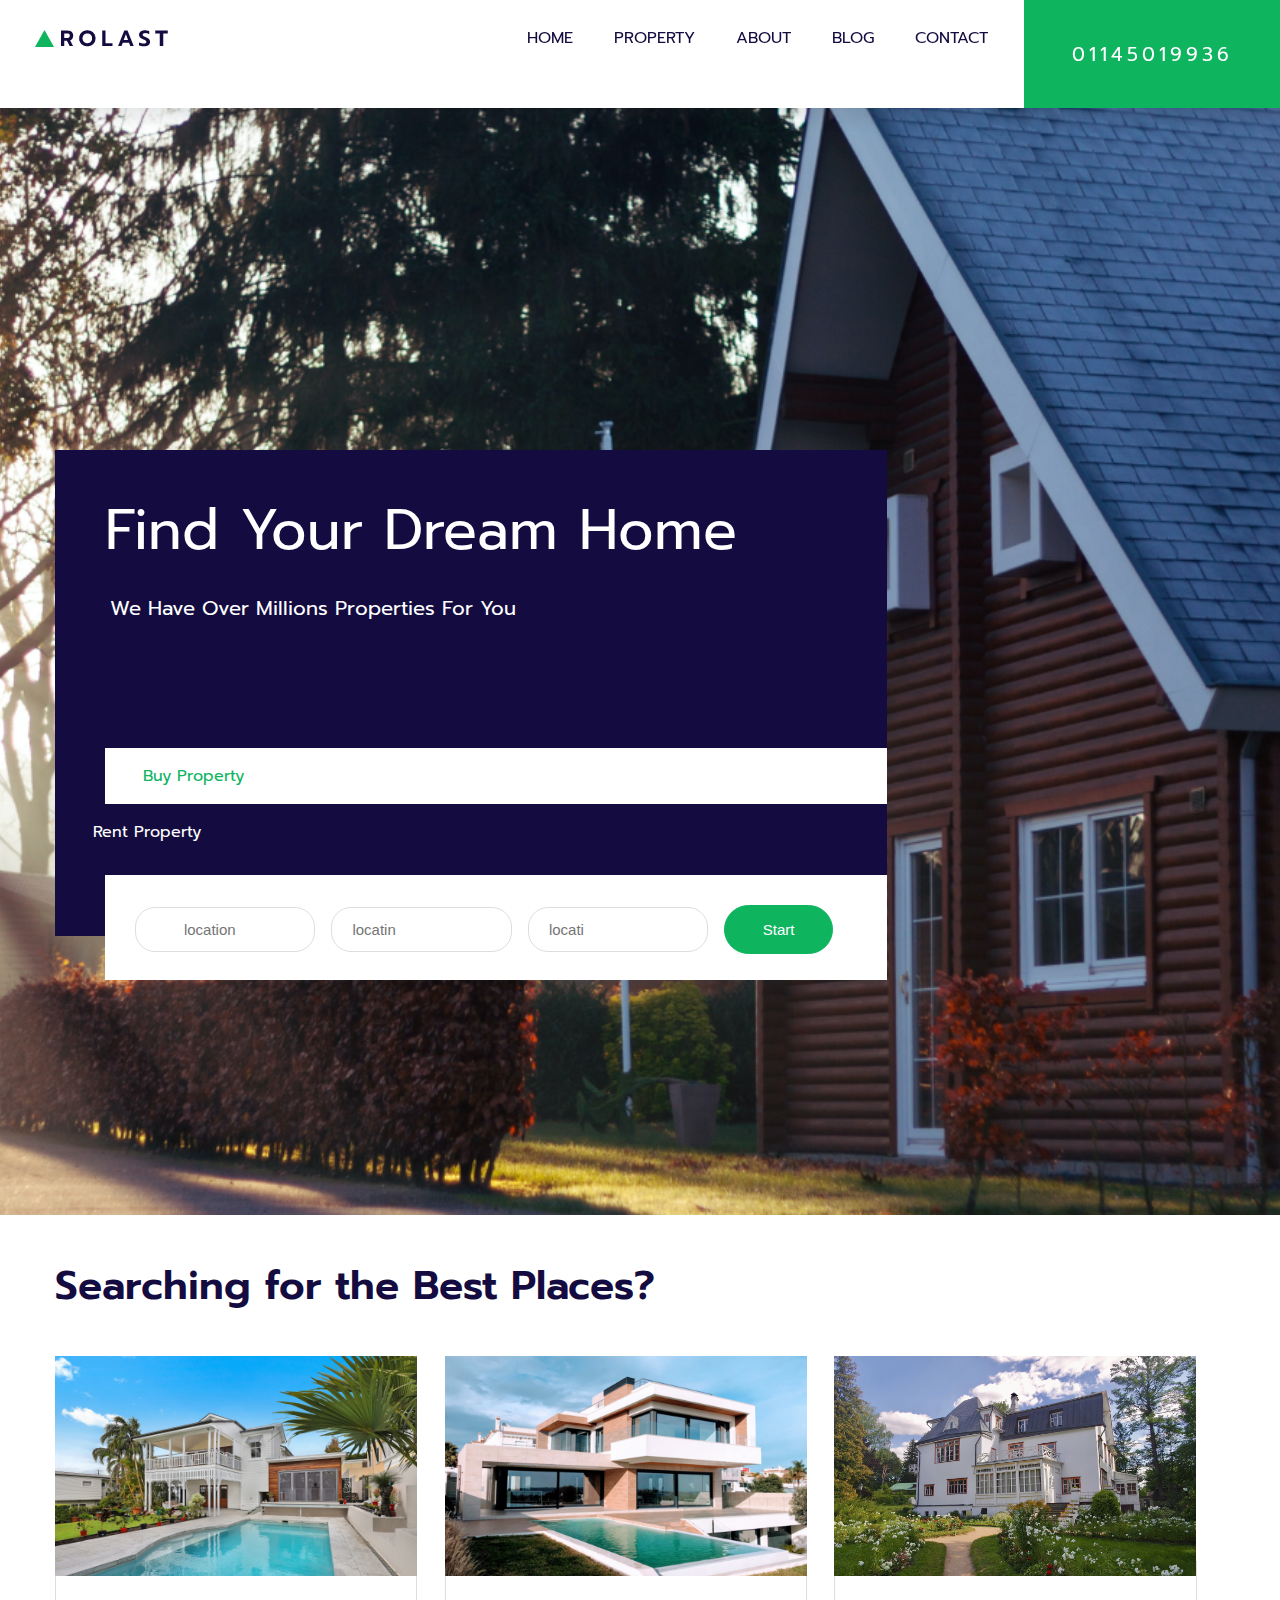
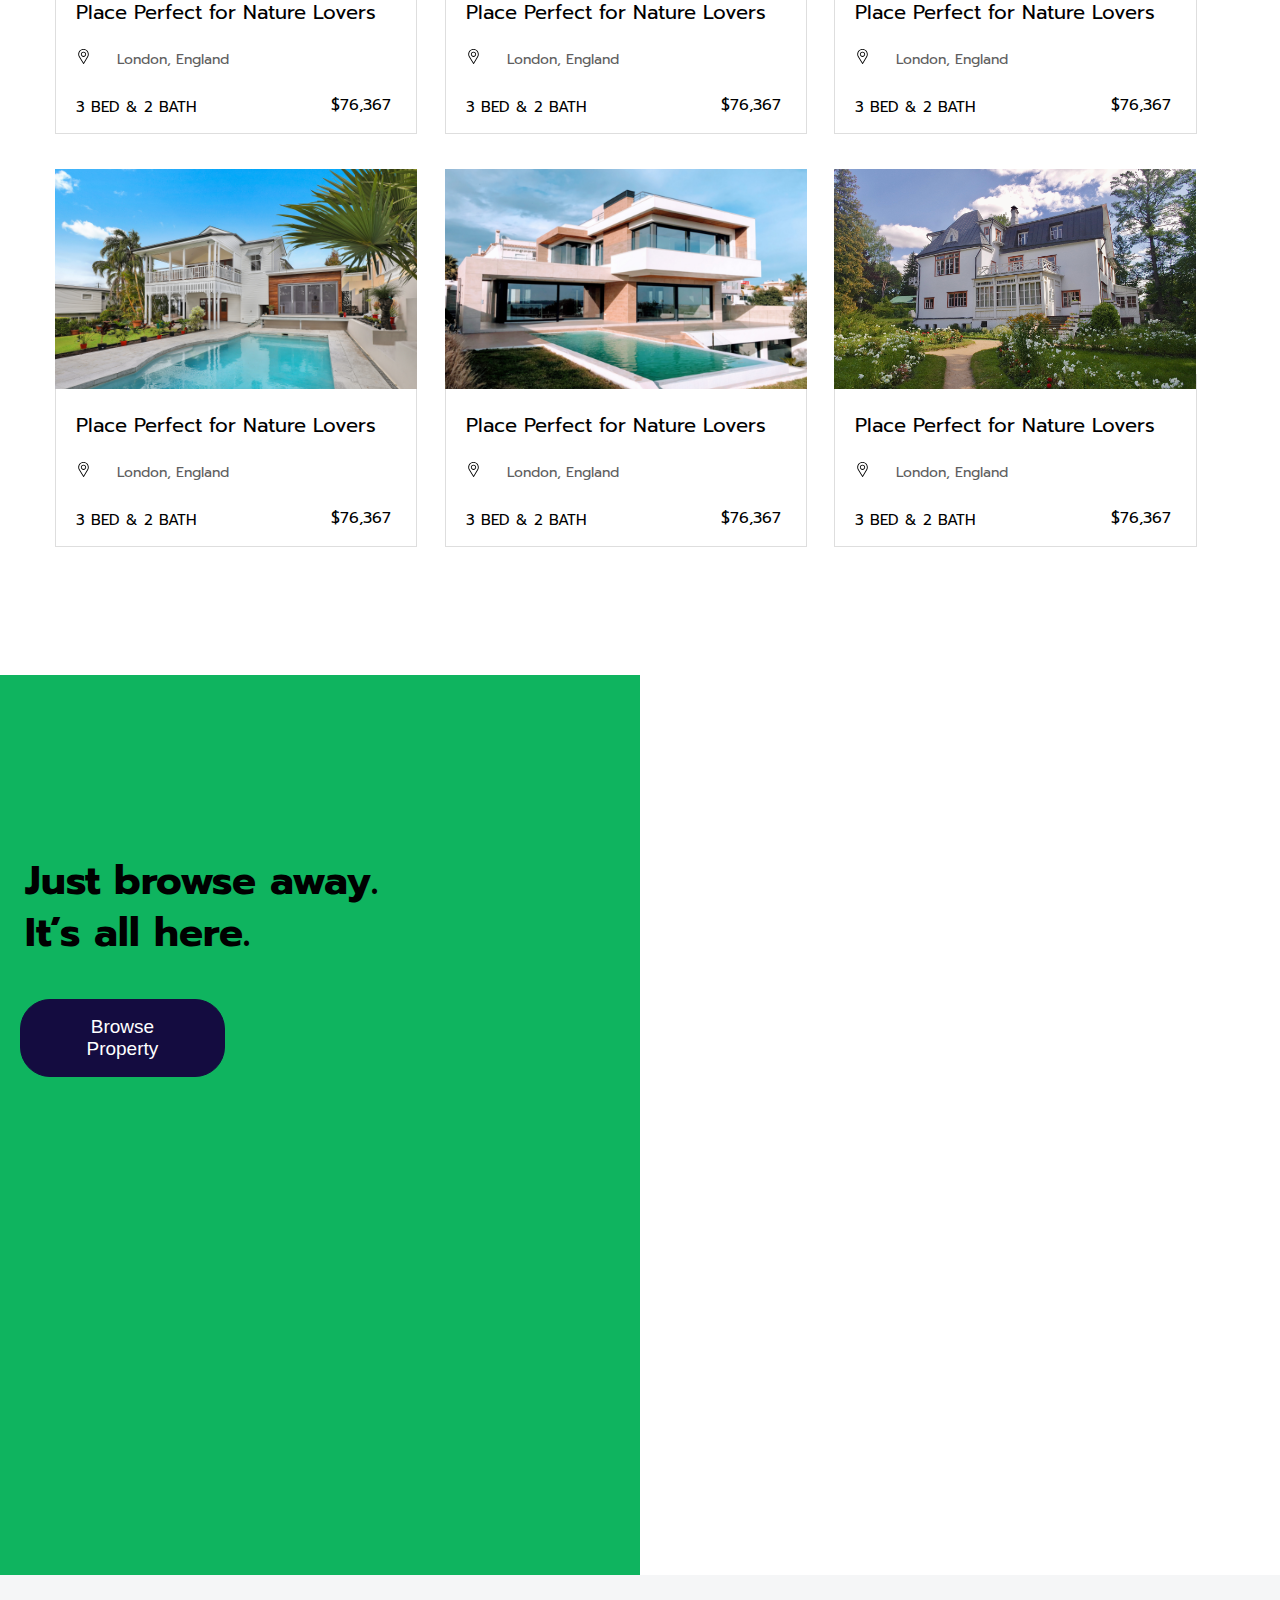
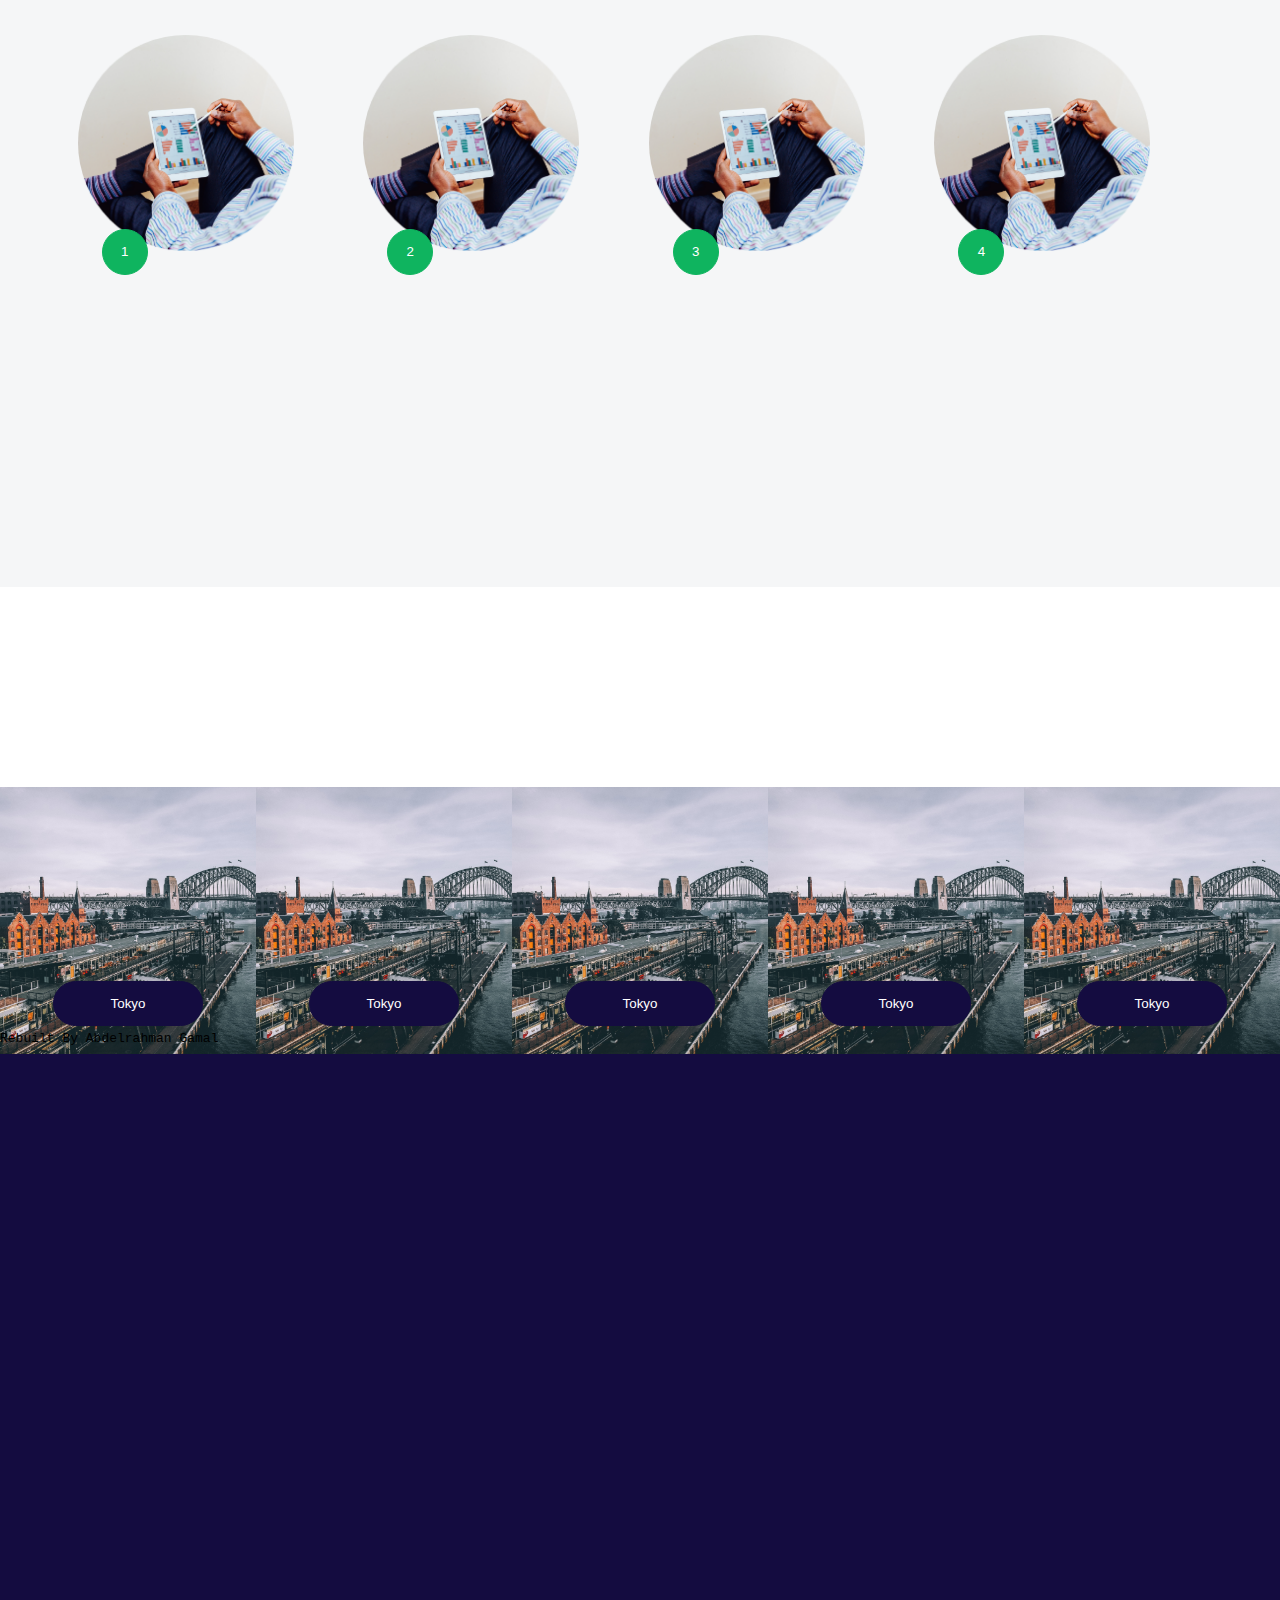
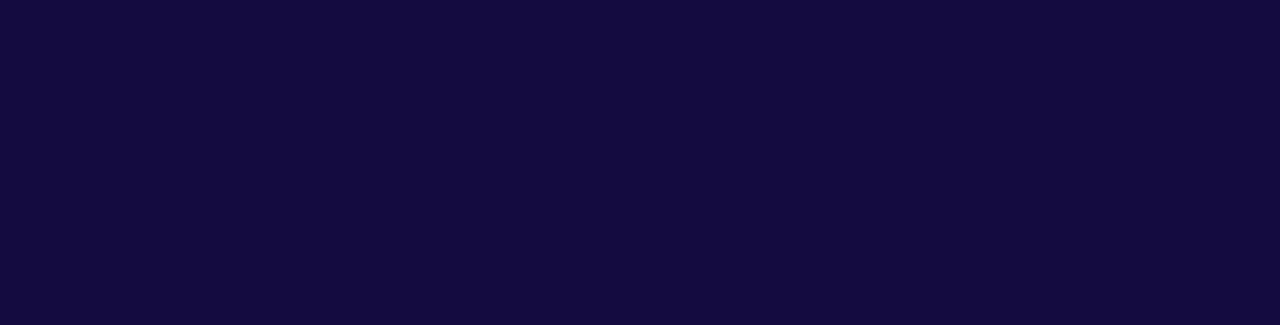
==== commit 12e5f332: "Update index.html" ====
--- a/Real Estate Project/index.html
+++ b/Real Estate Project/index.html
@@ -3,20 +3,19 @@
 <head>
     <meta charset="UTF-8">
     <meta name="viewport" content="width=device-width, initial-scale=1.0">
-    <link rel="stylesheet" href="assets/Css/normalize.css"/>
-    <link href="assets/Css/style.css" rel="stylesheet"/>
+    <link rel="stylesheet" href="assets/Css/style.css"/>
     <link rel="stylesheet" href="assets/Css/flickity.css"/>
     <link rel="preconnect" href="https://fonts.gstatic.com">
     <link href="https://fonts.googleapis.com/css2?family=Prompt&display=swap" rel="stylesheet">
-    <script src="assets/Js/plugin.js"></script>
-    <script src="assets/Js/flickity.pkgd.min.js"></script>
+    <script src="assets/Js/plugin.js" defer></script>
+    <script src="assets/Js/flickity.pkgd.min.js" defer></script>
 
     <title>Testing</title>
 </head>
 <body>
     <nav>
         <div class="logo">
-            <img src="/assets/Imgs/download.png">
+            <img src="assets/Imgs/download.png">
         </div>
         <div class="phone">
             <p>01145019936</p>
@@ -37,23 +36,25 @@
                 <div class="form">
                     <h1>Find Your Dream Home</h1>
                     <p>We Have Over Millions Properties For You</p>
-                    <div class="nav">
-                        <a onclick="Show1()" class="a1">Buy Property</a>
-                        <a onclick="Show2(); chngcolor()" class="a2">Rent Property</a>
-                    </div>
-                    <div id = "form1" class="form1">
-                    <input type="text" placeholder="location">
-                    <input type="text" placeholder="locatin">
-                    <input type="text" placeholder="locati">
-                    <button>Start</button>
-
-                    </div>
-                    <div id="form2" class="form2">
+                    <div class="main-boss">
+                        <div class="nav">
+                            <div class="a1 act">Buy Property</div>
+                            <div class="a2 act">Rent Property</div>
+                        </div>
+                        <div id = "form1" class="form1 active">
                         <input type="text" placeholder="location">
                         <input type="text" placeholder="locatin">
-                        <input type="text" placeholder="locatin">
+                        <input type="text" placeholder="locati">
                         <button>Start</button>
-                    </div>
+                        </div>
+                        <div id="form2" class="form2 active">
+                            <input type="text" placeholder="location">
+                            <input type="text" placeholder="locatin">
+                            <input type="text" placeholder="locatin">
+                            <button>Start</button>
+                        </div>
+                    </div>
+                    
                 </div>
                 
             </div>
@@ -67,10 +68,10 @@
             </p>
             <div class="imgs">
                 <div class="img1">
-                    <img src="/assets/Imgs/download (1).png">
-                    <div class="border">
-                        <p>Place Perfect for Nature Lovers</p>
-                        <img class="loc" src="/assets/Imgs/placeholder.svg">
+                    <img src="assets/Imgs/download (1).png">
+                    <div class="border">
+                        <p>Place Perfect for Nature Lovers</p>
+                        <img class="loc" src="assets/Imgs/placeholder.svg">
                         <span class="txt1">
                         London, England
                         </span>
@@ -83,10 +84,10 @@
                     
                 </div>
                 <div class="img2">
-                    <img src="/assets/Imgs/download (2).png">
-                    <div class="border">
-                        <p>Place Perfect for Nature Lovers</p>
-                        <img class="loc" src="/assets/Imgs/placeholder.svg">
+                    <img src="assets/Imgs/download (2).png">
+                    <div class="border">
+                        <p>Place Perfect for Nature Lovers</p>
+                        <img class="loc" src="assets/Imgs/placeholder.svg">
                         <span class="txt1">
                         London, England
                         </span>
@@ -98,10 +99,10 @@
                     </div>
                 </div>
                 <div class="img3">
-                    <img src="/assets/Imgs/download (3).png">
-                    <div class="border">
-                        <p>Place Perfect for Nature Lovers</p>
-                        <img class="loc" src="/assets/Imgs/placeholder.svg">
+                    <img src="assets/Imgs/download (3).png">
+                    <div class="border">
+                        <p>Place Perfect for Nature Lovers</p>
+                        <img class="loc" src="assets/Imgs/placeholder.svg">
                         <span class="txt1">
                         London, England
                         </span>
@@ -113,10 +114,10 @@
                     </div>
                 </div>
                 <div class="img4">
-                    <img src="/assets/Imgs/download (1).png">
-                    <div class="border">
-                        <p>Place Perfect for Nature Lovers</p>
-                        <img class="loc" src="/assets/Imgs/placeholder.svg">
+                    <img src="assets/Imgs/download (1).png">
+                    <div class="border">
+                        <p>Place Perfect for Nature Lovers</p>
+                        <img class="loc" src="assets/Imgs/placeholder.svg">
                         <span class="txt1">
                         London, England
                         </span>
@@ -128,10 +129,10 @@
                     </div>
                 </div>
                 <div class="img5">
-                    <img src="/assets/Imgs/download (2).png">
-                    <div class="border">
-                        <p>Place Perfect for Nature Lovers</p>
-                        <img class="loc" src="/assets/Imgs/placeholder.svg">
+                    <img src="assets/Imgs/download (2).png">
+                    <div class="border">
+                        <p>Place Perfect for Nature Lovers</p>
+                        <img class="loc" src="assets/Imgs/placeholder.svg">
                         <span class="txt1">
                         London, England
                         </span>
@@ -143,10 +144,10 @@
                     </div>
                 </div>
                 <div class="img6">
-                    <img src="/assets/Imgs/download (3).png">
-                    <div class="border">
-                        <p>Place Perfect for Nature Lovers</p>
-                        <img class="loc" src="/assets/Imgs/placeholder.svg">
+                    <img src="assets/Imgs/download (3).png">
+                    <div class="border">
+                        <p>Place Perfect for Nature Lovers</p>
+                        <img class="loc" src="assets/Imgs/placeholder.svg">
                         <span class="txt1">
                         London, England
                         </span>
@@ -173,98 +174,95 @@
             <div class="container1">
                 <section class="dwayer">
                     <div class="sora1">
-                        <img src="/assets/Imgs/download (5).png">
+                        <img src="assets/Imgs/download (5).png">
                         <button type="button">1</button>
                     </div>
                     <div class="sora2">
-                        <img src="/assets/Imgs/download (5).png">
+                        <img src="assets/Imgs/download (5).png">
                         <button type="button">2</button>
                     </div>
                     <div class="sora3">
-                        <img src="/assets/Imgs/download (5).png">
+                        <img src="assets/Imgs/download (5).png">
                         <button type="button">3</button>
                     </div>
                     <div class="sora4">
-                        <img src="/assets/Imgs/download (5).png">
+                        <img src="assets/Imgs/download (5).png">
                         <button type="button">4</button>
                     </div>
                 </section>
             </div>
         </div>
+        <!--
         <section>
             <p class="txtt">
                 Meet Our Agents
             </p>
 
             <div class="main-carousel" data-flickity='{ "cellAlign": "center", "contain": true }'>
-                <div class="cell"><img src="/assets/Imgs/download (6).png">
-                    <p>Paul Heyman</p>
-                </div>
-                <div class="cell"><img src="/assets/Imgs/download (6).png">
-                    <p>Paul Heyman</p>
-        
-                </div>
-                <div class="cell"><img src="/assets/Imgs/download (6).png">
-                    <p>Paul Heyman</p>
-        
-                </div>
-                <div class="cell"><img src="/assets/Imgs/download (6).png">
-                    <p>Paul Heyman</p>
-        
-                </div>
-                <div class="cell"><img src="/assets/Imgs/download (6).png">
-                    <p>Paul Heyman</p>
-        
-                </div>
-                <div class="cell"><img src="/assets/Imgs/download (6).png">
-                    <p>Paul Heyman</p>
-        
-                </div>
-                <div class="cell"><img src="/assets/Imgs/download (6).png">
-                    <p>Paul Heyman</p>
-        
-                </div>
-                <div class="cell"><img src="/assets/Imgs/download (6).png">
+                <div class="cell"><img src="../Real Estate Project/assets/Imgs/download (6).png">
+                    <p>Paul Heyman</p>
+                </div>
+                <div class="cell"><img src="../Real Estate Project/assets/Imgs/download (6).png">
+                    <p>Paul Heyman</p>
+        
+                </div>
+                <div class="cell"><img src="../Real Estate Project/assets/Imgs/download (6).png">
+                    <p>Paul Heyman</p>
+        
+                </div>
+                <div class="cell"><img src="../Real Estate Project/assets/Imgs/download (6).png">
+                    <p>Paul Heyman</p>
+        
+                </div>
+                <div class="cell"><img src="../Real Estate Project/assets/Imgs/download (6).png">
+                    <p>Paul Heyman</p>
+        
+                </div>
+                <div class="cell"><img src="../Real Estate Project/assets/Imgs/download (6).png">
+                    <p>Paul Heyman</p>
+        
+                </div>
+                <div class="cell"><img src="../Real Estate Project/assets/Imgs/download (6).png">
+                    <p>Paul Heyman</p>
+        
+                </div>
+                <div class="cell"><img src="../Real Estate Project/assets/Imgs/download (6).png">
                     <p>Paul Heyman</p>
         
                 </div>
             </div>
         </section>
+    -->
         <section>
             <div class="pic">
                 <div class="pics">
-                    <img src="/assets/Imgs/download (7).png">
-                    <button type="button">Tokyo</button>   
-                </div>
-                <div class="pics">
-                    <img src="/assets/Imgs/download (7).png">
+                    <img src="assets/Imgs/download (7).png">
+                    <button type="button">Tokyo</button>   
+                </div>
+                <div class="pics">
+                    <img src="assets/Imgs/download (7).png">
                     <button type="button">Tokyo</button>   
  
                 </div>
                 <div class="pics">
-                    <img src="/assets/Imgs/download (7).png">
+                    <img src="assets/Imgs/download (7).png">
                     <button type="button">Tokyo</button>   
  
                 </div>
                 <div class="pics">
-                    <img src="/assets/Imgs/download (7).png">
+                    <img src="assets/Imgs/download (7).png">
                     <button type="button">Tokyo</button>     
                 </div>
                 <div class="pics">
-                    <img src="/assets/Imgs/download (7).png">
+                    <img src="assets/Imgs/download (7).png">
                     <button type="button">Tokyo</button>   
                 </div>
             </div>
             <div class="footer">
+                <code>Rebuilt By Abdelrahman Gamal</code>
                 
             </div>
         </section>
-    </main>
-
-
-
-    
-
-    
+    </main>   
 </body>
 </html>
